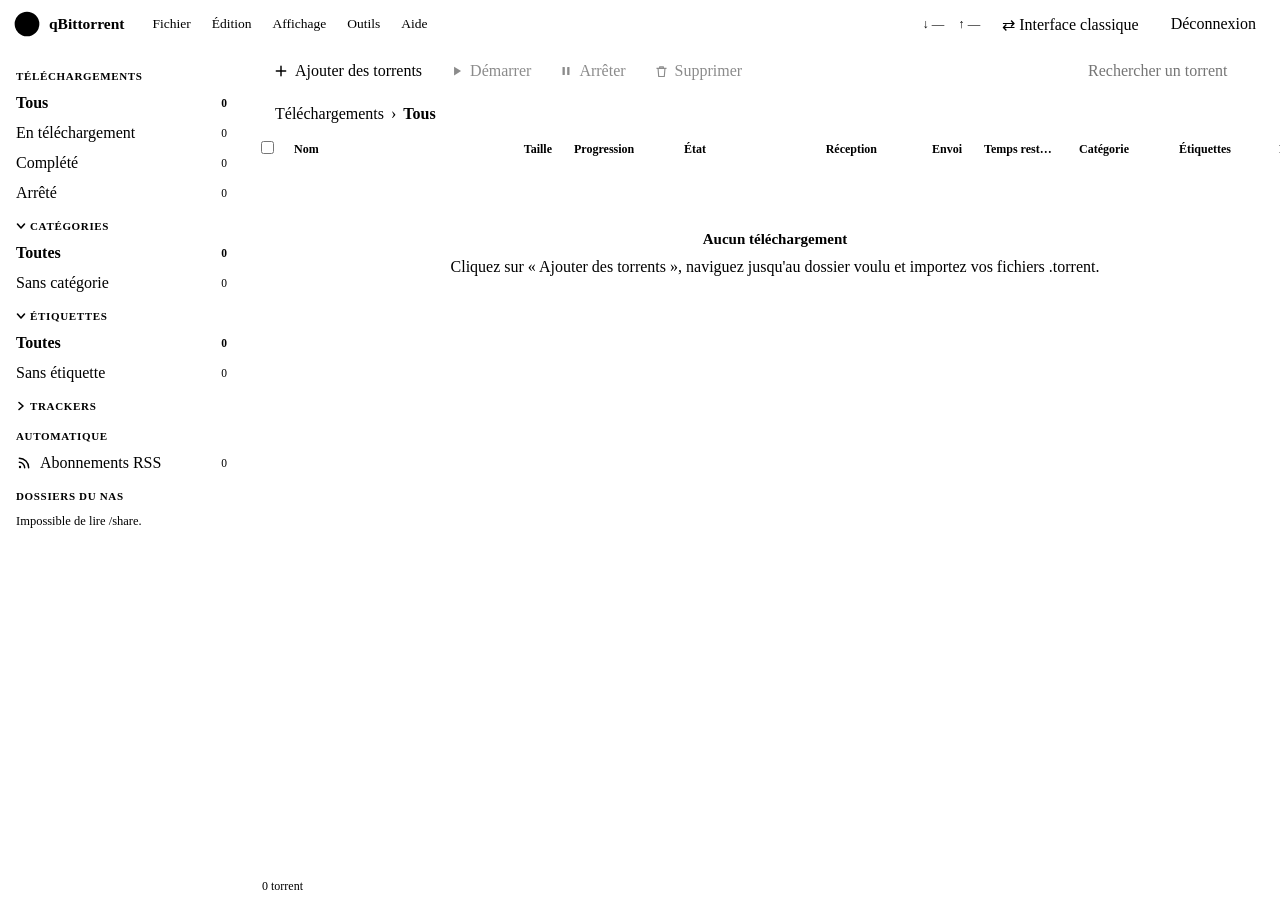
==== src/shared/webui/private/index.html @ 9cdee731 "Thèmes, lot 1 : variables CSS (5.3.5.2) - public/explorer/themes.css : toutes les couleurs, polices," ====
<!doctype html>
<!-- SPDX-License-Identifier: GPL-2.0-or-later -->
<html lang="fr">
<head>
<meta charset="utf-8">
<script>
// Accès par le proxy de QTS sans « / » final (…/qbittorrent) : les adresses relatives
// de l'interface (api/v2/…) partiraient alors à la racine de QTS
if (!/\/$|\.html$/.test(location.pathname)) location.replace(location.pathname + '/' + location.search + location.hash);
</script>
<meta name="viewport" content="width=device-width, initial-scale=1">
<title>qBittorrent</title>
<link rel="stylesheet" href="explorer/themes.css?v=__QPKG_VER__">
<style>
  /* Couleurs, polices, arrondis et ombres : explorer/themes.css (variables) */
  * { box-sizing:border-box; }
  html, body { height:100%; }
  body { margin:0; font:13.5px/1.4 var(--font-ui); color:var(--text); background:var(--bg); overflow:hidden; }
  button, input, textarea { font:inherit; color:inherit; }
  svg { display:block; }

  /* --- Barre du haut --- */
  .top { height:48px; display:flex; align-items:center; gap:12px; padding:0 14px; color:var(--header-text);
         background:var(--header-bg); background-image:var(--header-bg-image); box-shadow:var(--shadow-header); position:relative; z-index:5; }
  .brand { display:flex; align-items:center; gap:9px; font-weight:600; font-size:15.5px; white-space:nowrap; }
  .grow { flex:1; }
  .speeds { display:flex; gap:14px; font-size:12.5px; opacity:.95; white-space:nowrap; font-family:var(--font-num); font-variant-numeric:tabular-nums; }
  .tbtn { background:var(--header-btn-bg); border:1px solid var(--header-btn-border); color:var(--header-text); border-radius:var(--radius-btn); padding:5px 10px; cursor:pointer; white-space:nowrap; }
  .tbtn:hover { background:var(--header-btn-hover); }
  .burger { display:none; background:none; border:0; color:var(--header-text); padding:6px; cursor:pointer; }

  /* --- Disposition --- */
  .layout { display:flex; height:calc(100% - 48px); }
  .side { width:250px; flex:none; background:var(--side-bg); border-right:1px solid var(--border); overflow:auto; padding:10px 0 20px; }
  .sec { font-size:11px; font-weight:700; letter-spacing:.06em; text-transform:uppercase; color:var(--muted); padding:12px 16px 6px; }
  .nav { display:flex; align-items:center; gap:8px; padding:6px 16px; cursor:pointer; user-select:none; }
  .nav:hover, .tn:hover { background:var(--side-hover); }
  .nav.on, .tn.on { background:var(--accent-soft); color:var(--accent-on-soft); font-weight:600; box-shadow:inset 3px 0 0 var(--accent); }
  .nav .cnt { margin-left:auto; font-size:11.5px; color:var(--muted); background:var(--count-bg); border:1px solid var(--border); border-radius:var(--radius-pill); padding:0 7px; font-family:var(--font-num); font-variant-numeric:tabular-nums; }
  .tn { display:flex; align-items:center; gap:5px; padding:4px 10px; cursor:pointer; user-select:none; white-space:nowrap; }
  .tn .nm { overflow:hidden; text-overflow:ellipsis; }
  .caret { width:16px; height:16px; flex:none; display:flex; align-items:center; justify-content:center; color:var(--muted); border-radius:var(--radius-xs); transition:transform .12s; }
  .caret:hover { background:var(--caret-hover); }
  .caret.open { transform:rotate(90deg); }
  .caret.none { visibility:hidden; }
  .tree-msg { padding:6px 16px; color:var(--muted); font-size:12.5px; }

  main { flex:1; min-width:0; display:flex; flex-direction:column; background:var(--panel); }
  .toolbar { display:flex; align-items:center; flex-wrap:wrap; gap:6px; padding:8px 12px; border-bottom:1px solid var(--border); background:var(--panel-2); }
  .btn { display:inline-flex; align-items:center; gap:6px; padding:6px 11px; border:1px solid var(--border); background:var(--btn-bg); border-radius:var(--radius-btn); cursor:pointer; white-space:nowrap; }
  .btn:hover:not(:disabled) { background:var(--row-hover); border-color:var(--accent-line); }
  .btn:disabled { opacity:.45; cursor:default; }
  .btn.primary { background:var(--accent); border-color:var(--accent); color:var(--accent-text); }
  .btn.primary:hover:not(:disabled) { background:var(--accent-hover); border-color:var(--accent-hover); }
  .btn.danger { color:var(--danger); }
  .search { width:190px; padding:6px 10px; border:1px solid var(--border); border-radius:var(--radius); background:var(--field-bg); }
  .search:focus, textarea:focus, .field:focus { outline:none; border-color:var(--accent); box-shadow:0 0 0 3px var(--accent-ring); }
  .seg { display:inline-flex; border:1px solid var(--border); border-radius:var(--radius); overflow:hidden; }
  .seg button { border:0; background:var(--btn-bg); padding:6px 8px; cursor:pointer; color:var(--muted); }
  .seg button.on { background:var(--accent-soft); color:var(--accent-on-soft); }

  .pathbar { display:flex; align-items:center; gap:6px; padding:6px 12px; border-bottom:1px solid var(--border); min-height:40px; }
  .ibtn { width:28px; height:28px; display:inline-flex; align-items:center; justify-content:center; border:1px solid transparent; background:none; border-radius:var(--radius-sm); cursor:pointer; color:var(--icon-btn); flex:none; }
  .ibtn:hover:not(:disabled) { background:var(--row-hover); border-color:var(--accent-line); }
  .ibtn:disabled { opacity:.35; cursor:default; }
  .crumbs { display:flex; align-items:center; flex-wrap:wrap; gap:2px; flex:1; min-width:0; padding:3px 8px; border:1px solid var(--border); border-radius:var(--radius); background:var(--field-bg); }
  .crumbs a { color:var(--text); text-decoration:none; padding:1px 5px; border-radius:var(--radius-xs); cursor:pointer; }
  .crumbs a:hover { background:var(--row-hover); color:var(--accent-strong); }
  .crumbs .sep { color:var(--faint); }
  .crumbs b { padding:1px 5px; }

  .content { flex:1; overflow:auto; position:relative; }
  .content.drag::after { content:attr(data-drop); position:absolute; inset:10px; display:flex; align-items:center; justify-content:center; text-align:center; padding:20px;
                         border:2px dashed var(--accent); border-radius:var(--radius-xl); background:var(--drop-bg); color:var(--accent-on-soft); font-weight:600; font-size:15px; pointer-events:none; }
  /* --- Panneau de détails d'un torrent --- */
  .details { flex:none; height:42%; min-height:200px; max-height:420px; display:flex; flex-direction:column; border-top:2px solid var(--border); background:var(--panel); }
  .details[hidden] { display:none; }
  .dtabs { display:flex; align-items:center; gap:2px; padding:0 8px 0 12px; border-bottom:1px solid var(--border); background:var(--th-bg); min-height:38px; }
  .dtabs button.tab { border:0; background:none; padding:9px 12px; cursor:pointer; color:var(--muted); font-weight:600; border-bottom:2px solid transparent; margin-bottom:-1px; white-space:nowrap; }
  .dtabs button.tab.on { color:var(--accent-strong); border-bottom-color:var(--accent); }
  .dtabs .dname { flex:1; min-width:0; overflow:hidden; text-overflow:ellipsis; white-space:nowrap; text-align:right; color:var(--muted); font-size:12px; padding:0 8px; }
  .dbody { flex:1; overflow:auto; }
  .kv { display:grid; grid-template-columns:repeat(auto-fit,minmax(300px,1fr)); gap:4px 28px; padding:14px 18px; }
  .kv div { display:grid; grid-template-columns:150px minmax(0,1fr); gap:10px; padding:3px 0; min-width:0; }
  .kv div.wide { grid-column:1 / -1; }
  .kv dt { color:var(--muted); text-align:right; }
  .kv dd { margin:0; min-width:0; font-family:var(--font-num); font-variant-numeric:tabular-nums; overflow-wrap:anywhere; }
  .kv dd .folderlink { white-space:normal; }
  .kv dd a { color:var(--link); }
  tr.focus td { box-shadow:inset 0 1px 0 var(--accent), inset 0 -1px 0 var(--accent); }
  tr.skip td { color:var(--faint); }
  .statusbar { display:flex; gap:16px; align-items:center; padding:5px 12px; border-top:1px solid var(--border); background:var(--panel-2); color:var(--muted); font-size:12px; min-height:28px; }
  .statusbar a { color:var(--link); cursor:pointer; }
  .hint { margin:10px 12px 0; padding:9px 12px; border:1px solid var(--accent-line); background:var(--accent-soft); border-radius:var(--radius-md); color:var(--accent-on-soft); font-size:12.5px; }

  /* --- Tableaux --- */
  table { width:100%; border-collapse:collapse; }
  th { position:sticky; top:0; z-index:1; background:var(--th-bg); text-align:left; font-weight:600; font-size:12px; color:var(--th-text); padding:7px 10px; border-bottom:1px solid var(--border); white-space:nowrap; }
  td { padding:6px 10px; border-bottom:1px solid var(--row-line); vertical-align:middle; }
  tbody tr:hover { background:var(--row-hover); }
  tr.sel, tr.sel:hover { background:var(--row-selected); }
  .ck { width:34px; text-align:center; }
  .ck input { margin:0; cursor:pointer; }
  .name { display:flex; align-items:center; gap:8px; min-width:0; }
  .name span { overflow:hidden; text-overflow:ellipsis; white-space:nowrap; }
  .num { text-align:right; white-space:nowrap; font-family:var(--font-num); font-variant-numeric:tabular-nums; }
  .muted { color:var(--muted); }
  tr.dir, tr.tor { cursor:pointer; }
  tr.other td { color:var(--muted); }
  .tag { font-size:11px; font-style:normal; color:var(--tag-text); border:1px solid var(--tag-border); background:var(--tag-bg); border-radius:var(--radius-xs); padding:0 5px; margin-left:4px; }
  /* --- Liste des torrents : colonnes réglables (explorer/torrents.js) --- */
  table.tl { table-layout:fixed; width:auto; }
  .tl th, .tl td { overflow:hidden; text-overflow:ellipsis; white-space:nowrap; }
  .tl th { position:sticky; top:0; user-select:none; -webkit-user-select:none; }
  .tl th[data-col] { padding-right:12px; }
  .tl th:focus-visible { outline:2px solid var(--accent); outline-offset:-2px; }
  .tl th .thl { overflow:hidden; text-overflow:ellipsis; }
  .tl .ck { position:sticky; left:0; z-index:1; background:var(--panel); }
  .tl .cname { position:sticky; left:34px; z-index:1; background:var(--panel); border-right:1px solid var(--border); }
  .tl th.ck, .tl th.cname { z-index:3; background:var(--th-bg); }
  .tl tbody tr:hover > td.ck, .tl tbody tr:hover > td.cname { background:var(--row-hover); }
  .tl tr.sel > td.ck, .tl tr.sel > td.cname { background:var(--row-selected); }
  .tl .prog { min-width:0; }
  .tl .st { display:block; overflow:hidden; text-overflow:ellipsis; }
  .tl .st::before { display:inline-block; margin-right:6px; vertical-align:1px; }
  .tl .tag[data-tag] { cursor:pointer; margin:0 3px 0 0; }
  .tl td.emptycell { white-space:normal; }
  .tl td.emptycell .empty { position:sticky; left:0; width:var(--vw, 100%); }
  .tl th .rz { position:absolute; top:0; right:0; width:8px; height:100%; cursor:col-resize; touch-action:none; }
  .tl th .rz::after { content:""; position:absolute; top:6px; bottom:6px; right:3px; width:1px; background:var(--border); }
  .tl th .rz:hover::after, .tl th .rz:focus-visible::after { top:0; bottom:0; width:2px; right:2px; background:var(--accent); }
  .tl th .rz:focus-visible { outline:none; }
  .tl th.dragging { opacity:.45; }
  .coldrop { position:fixed; z-index:45; width:3px; border-radius:2px; background:var(--accent); pointer-events:none; }
  body.col-resizing, body.col-resizing * { cursor:col-resize !important; user-select:none; }
  body.col-dragging, body.col-dragging * { cursor:grabbing !important; user-select:none; }
  .fitbox { position:absolute; left:-10000px; top:0; visibility:hidden; white-space:nowrap; }
  .fitbox > div { width:max-content; }
  .fitbox .fith { font-size:12px; font-weight:600; }
  .mono { font-family:var(--font-mono); font-size:12px; }
  .prog { position:relative; height:16px; min-width:110px; border-radius:var(--radius-xs); background:var(--progress-track); overflow:hidden; container-type:inline-size; }
  .prog i { position:absolute; inset:0 auto 0 0; background:var(--st-dl); overflow:hidden; }
  .prog.done i { background:var(--st-done); }
  .prog.stop i { background:var(--st-stop); }
  .prog.err i { background:var(--st-err); }
  .prog b { position:relative; display:block; text-align:center; font-size:11px; line-height:16px; font-weight:600; color:var(--prog-text); font-family:var(--font-num); font-variant-numeric:tabular-nums; }
  /* Pourcentage sur la partie remplie : même texte, couleur lisible sur le remplissage (progHTML) */
  .prog i b { position:absolute; left:0; top:0; width:100cqw; font-style:normal; color:var(--on-st-dl); }
  .prog.done i b { color:var(--on-st-done); } .prog.stop i b { color:var(--on-st-stop); } .prog.err i b { color:var(--on-st-err); }
  .st { display:inline-flex; align-items:center; gap:6px; white-space:nowrap; }
  .st::before { content:""; width:8px; height:8px; border-radius:50%; background:var(--st-stop); }
  .st.dl::before { background:var(--st-dl); } .st.up::before { background:var(--st-seed); } .st.done::before { background:var(--st-done); }
  .st.wait::before { background:var(--st-wait); } .st.err::before { background:var(--st-err); }
  .folderlink { color:var(--link); cursor:pointer; white-space:nowrap; }
  .folderlink:hover { text-decoration:underline; }

  .grid { display:grid; grid-template-columns:repeat(auto-fill,minmax(112px,1fr)); gap:6px; padding:12px; }
  .tile { display:flex; flex-direction:column; align-items:center; gap:6px; padding:12px 6px 10px; border:1px solid transparent; border-radius:var(--radius-md); text-align:center; position:relative; }
  .tile.dir, .tile.tor { cursor:pointer; }
  .tile:hover { background:var(--row-hover); border-color:var(--accent-line); }
  .tile.sel { background:var(--row-selected); border-color:var(--accent-line); }
  .tile.other { opacity:.55; }
  .tile .lbl { font-size:12.5px; line-height:1.3; word-break:break-word; display:-webkit-box; -webkit-line-clamp:2; -webkit-box-orient:vertical; overflow:hidden; }
  .tile input { position:absolute; top:6px; left:6px; margin:0; }

  .empty { display:flex; flex-direction:column; align-items:center; justify-content:center; gap:10px; padding:60px 20px; color:var(--muted); text-align:center; }
  .empty strong { color:var(--text); font-size:15px; }

  /* --- Fenêtres --- */
  .backdrop { position:fixed; inset:0; background:var(--overlay); display:flex; align-items:center; justify-content:center; padding:16px; z-index:20; }
  .dlg { width:100%; max-width:520px; max-height:calc(100vh - 32px); display:flex; flex-direction:column; background:var(--panel); border-radius:var(--radius-lg); box-shadow:var(--shadow-dlg); overflow:hidden; }
  .dlg h2 { margin:0; padding:13px 18px; font-size:15px; font-family:var(--font-title); background:var(--th-bg); border-bottom:1px solid var(--border); }
  .dlg .body { padding:16px 18px; overflow:auto; display:grid; gap:12px; }
  .dlg .foot { display:flex; justify-content:flex-end; gap:8px; padding:12px 18px; border-top:1px solid var(--border); background:var(--panel-2); }
  .dlg label { display:grid; gap:5px; font-size:12.5px; color:var(--muted); }
  .dlg .chk { display:flex; align-items:center; gap:8px; color:var(--text); font-size:13.5px; cursor:pointer; }
  .field, textarea { width:100%; padding:8px 10px; border:1px solid var(--border); border-radius:var(--radius); }
  input.field:not(:disabled), textarea:not(:disabled) { background:var(--field-bg); }
  textarea { resize:vertical; font-family:var(--font-mono); font-size:12.5px; }
  .addlist { list-style:none; margin:0; padding:0; border:1px solid var(--border); border-radius:var(--radius-md); max-height:200px; overflow:auto; }
  .addlist li { display:flex; align-items:center; gap:8px; padding:6px 10px; border-bottom:1px solid var(--row-line); }
  .addlist li:last-child { border-bottom:0; }
  .addlist small { color:var(--muted); margin-left:auto; white-space:nowrap; }
  .dest { display:flex; align-items:center; gap:10px; padding:10px 12px; background:var(--accent-soft); border:1px solid var(--accent-line); border-radius:var(--radius-md); }
  .dest small { display:block; color:var(--muted); font-size:11.5px; }
  .dest b { word-break:break-all; font-weight:600; }
  .err { color:var(--danger); font-size:12.5px; min-height:1em; margin:0; }

  .toast { position:fixed; right:16px; bottom:16px; max-width:360px; padding:11px 15px; border-radius:var(--radius-md); background:var(--toast-bg); color:var(--toast-text); box-shadow:var(--shadow-toast);
           transform:translateY(20px); opacity:0; transition:.2s; pointer-events:none; z-index:30; }
  .toast.show { transform:none; opacity:1; }
  .toast.bad { background:var(--danger); }

  @media (max-width: 900px) {
    .hide-md { display:none; }
  }
  /* --- Barre de menus et menus déroulants --- */
  .menubar { display:flex; gap:1px; margin-left:6px; }
  .menubar > button { background:none; border:0; color:var(--header-text); padding:6px 10px; border-radius:var(--radius-sm); cursor:pointer; font-size:13.5px; white-space:nowrap; }
  .menubar > button:hover, .menubar > button.open { background:var(--header-menu-hover); }
  .menubar > .mall { display:none; }
  .menu { position:fixed; z-index:40; min-width:250px; max-height:calc(100vh - 12px); max-width:calc(100vw - 12px); overflow-x:hidden; overflow-y:auto; overscroll-behavior:contain; padding:4px 0; background:var(--menu-bg); color:var(--menu-text);
          border:1px solid var(--border); border-radius:var(--radius-md); box-shadow:var(--shadow); }
  .menu button { display:flex; align-items:center; gap:10px; width:100%; padding:7px 16px 7px 10px; border:0; background:none; text-align:left; cursor:pointer; font-size:13.5px; white-space:normal; overflow-wrap:anywhere; }
  .menu button:hover:not(:disabled), .menu button:focus-visible { background:var(--menu-hover); outline:none; }
  .menu button:disabled { color:var(--disabled); cursor:default; }
  .menu button:disabled .mi, .menu button:disabled .sub { color:var(--disabled-icon); }
  .menu .mi { width:18px; display:flex; justify-content:center; color:var(--menu-icon); flex:none; }
  .menu hr { border:0; border-top:1px solid var(--border); margin:4px 0; }
  .menu .mh { padding:8px 14px 3px; font-size:11px; font-weight:700; letter-spacing:.05em; text-transform:uppercase; color:var(--muted); }
  .menu button .sub { margin-left:auto; padding-left:18px; color:var(--menu-icon); }
  .menu button.open { background:var(--menu-hover); }
  th[data-sort] { cursor:pointer; user-select:none; }
  th[data-sort]:hover { color:var(--accent-strong); }
  th .arr { font-size:10px; margin-left:3px; color:var(--sort-arrow); }
  .dtool { display:flex; flex-wrap:wrap; gap:6px; align-items:center; padding:8px 12px; border-bottom:1px solid var(--border); background:var(--panel-3); }
  .dtool .btn { padding:4px 10px; font-size:12.5px; }
  .dbody tr.dsel td { background:var(--row-selected); }
  .st.offline { background:var(--offline-bg); color:var(--danger); }
  .preview { max-height:220px; overflow:auto; border:1px solid var(--border); border-radius:var(--radius-sm); font-size:12.5px; }
  .preview td { padding:3px 8px; } .preview .old { color:var(--muted); text-decoration:line-through; }
  .radio { display:flex; align-items:center; gap:8px; } .radio input { margin:0; }
  .sub-fields { display:grid; gap:6px; padding-left:24px; }
  .sub-fields label.chk { display:flex; gap:8px; align-items:center; }
  /* --- Fenêtres larges : réglages, journal --- */
  .dlg.wide { max-width:900px; }
  .settings { display:grid; grid-template-columns:190px minmax(0,1fr); margin:-16px -18px 0; min-height:440px; }
  .settings nav { border-right:1px solid var(--border); background:var(--settings-nav-bg); padding:8px 0; }
  .settings nav button { display:block; width:100%; text-align:left; border:0; background:none; padding:9px 16px; cursor:pointer; color:var(--text); }
  .settings nav button:hover { background:var(--settings-nav-hover); }
  .settings nav button.on { background:var(--accent-soft); color:var(--accent-on-soft); font-weight:600; box-shadow:inset 3px 0 0 var(--accent); }
  .settings section { padding:16px 20px; display:grid; gap:12px; align-content:start; }
  .settings section[hidden] { display:none; }
  .settings h3 { margin:0; font-size:15px; font-family:var(--font-title); }
  .settings h4 { margin:8px 0 0; font-size:13px; color:var(--muted); text-transform:uppercase; letter-spacing:.04em; }
  .settings p { margin:0; color:var(--muted); font-size:12.5px; }
  .srow { display:grid; grid-template-columns:minmax(0,1fr) 190px; gap:12px; align-items:center; }
  .srow.full { grid-template-columns:1fr; gap:5px; }
  .srow > label { color:var(--text); font-size:13.5px; display:block; }
  .srow > label small { display:block; color:var(--muted); font-size:11.5px; }
  .srow .unit { display:flex; align-items:center; gap:6px; color:var(--muted); font-size:12.5px; }
  .srow .unit .field { min-width:0; }
  .settings .chk { display:flex; align-items:center; gap:8px; cursor:pointer; color:var(--text); font-size:13.5px; }
  .settings .off { opacity:.45; }
  .sched { display:flex; flex-wrap:wrap; gap:6px; align-items:center; color:var(--muted); font-size:12.5px; }
  .sched .field { width:auto; }
  .logt td { vertical-align:top; font-size:12.5px; }
  .logt tr.warn td { color:var(--log-warn); } .logt tr.crit td { color:var(--danger); font-weight:600; }
  @media (max-width: 760px) {
    .menubar > button { display:none; }
    .menubar > .mall { display:block; }
    .settings { grid-template-columns:1fr; min-height:0; }
    .settings nav { display:flex; overflow-x:auto; border-right:0; border-bottom:1px solid var(--border); padding:0; }
    .settings nav button { width:auto; white-space:nowrap; }
    .srow { grid-template-columns:1fr; gap:5px; }
  }
  @media (max-width: 760px) {
    .burger { display:block; }
    .speeds, .hide-sm { display:none; }
    .side { position:fixed; top:48px; bottom:0; left:0; z-index:10; transform:translateX(-100%); transition:transform .18s; box-shadow:var(--shadow-side); }
    body.side-open .side { transform:none; }
    .search { width:100%; order:10; }
    .btn .lbl-long { display:none; }
    .top { gap:6px; padding:0 8px; }
    .tbtn { padding:5px 7px; font-size:12.5px; }
    .details { height:55%; max-height:none; }
    .kv div { grid-template-columns:120px 1fr; }
  }
  @media (max-width: 440px) {
    .brand-txt { display:none; }
  }
</style>
</head>
<body>
<header class="top">
  <button class="burger" id="burger" aria-label="Menu"><svg width="22" height="22" viewBox="0 0 24 24"><path d="M3 6h18M3 12h18M3 18h18" stroke="currentColor" stroke-width="2" stroke-linecap="round"/></svg></button>
  <div class="brand">
    <svg width="26" height="26" viewBox="0 0 40 40" aria-hidden="true"><circle cx="20" cy="20" r="19" fill="var(--header-text)"/><path d="M17 9h6v11h5l-8 9-8-9h5z" fill="var(--logo-fg)"/><rect x="11" y="30" width="18" height="2.6" rx="1.3" fill="var(--logo-fg)"/></svg>
    <span class="brand-txt">qBittorrent</span>
  </div>
  <nav class="menubar" id="menubar" aria-label="Menus"></nav>
  <div class="grow"></div>
  <div class="speeds" id="speeds" title="Limites de vitesse globales" style="cursor:pointer"><span id="spd-dl">↓ —</span><span id="spd-up">↑ —</span></div>
  <button class="tbtn hide-sm" id="classic" title="Ouvrir l'interface d'origine de qBittorrent">⇄ Interface classique</button>
  <button class="tbtn" id="logout">Déconnexion</button>
</header>

<div class="layout">
  <aside class="side" id="side">
    <div class="sec">Téléchargements</div>
    <div id="filters"></div>
    <div id="sidefilters"></div>
    <div class="sec">Automatique</div>
    <div id="rssnav"></div>
    <div class="sec">Dossiers du NAS</div>
    <div id="tree" role="tree"><div class="tree-msg">Chargement…</div></div>
  </aside>
  <main>
    <div class="toolbar" id="toolbar"></div>
    <div class="pathbar" id="pathbar"></div>
    <div class="content" id="content"></div>
    <section class="details" id="details" hidden aria-label="Détails du torrent">
      <div class="dtabs">
        <button class="tab" data-dtab="info">Informations</button>
        <button class="tab" data-dtab="files">Fichiers</button>
        <button class="tab" data-dtab="trackers">Trackers</button>
        <button class="tab" data-dtab="peers">Pairs</button>
        <button class="tab" data-dtab="webseeds">Sources HTTP</button>
        <span class="dname" id="dname"></span>
        <button class="ibtn" data-act="closedet" title="Fermer le panneau" aria-label="Fermer">✕</button>
      </div>
      <div class="dbody" id="dbody"></div>
    </section>
    <div class="statusbar" id="statusbar"></div>
  </main>
</div>

<input type="file" id="pick" accept=".torrent,application/x-bittorrent" multiple hidden>
<div class="toast" id="toast" role="status"></div>

<script src="explorer/torrents.js?v=__QPKG_VER__"></script>
<script src="explorer/reglages.js?v=__QPKG_VER__"></script>
<script src="explorer/rss.js?v=__QPKG_VER__"></script>
<script src="explorer/filtres.js?v=__QPKG_VER__"></script>
<script src="explorer/outils.js?v=__QPKG_VER__"></script>
<script>
'use strict';
// Racine de navigation : /share sur un QNAP (modifiable avec ?root=/chemin pour les tests)
const ROOT = (new URLSearchParams(location.search).get('root') || '/share').replace(/\/+$/, '') || '/';
const coll = new Intl.Collator('fr', { numeric: true, sensitivity: 'base' });

/* ---------- Icônes ---------- */
const I = {
  folder: (s = 18, virt = false) => `<svg width="${s}" height="${s}" viewBox="0 0 24 24" aria-hidden="true"><path d="M2 6.5A1.5 1.5 0 0 1 3.5 5h5.2l2 2H20.5A1.5 1.5 0 0 1 22 8.5v10a1.5 1.5 0 0 1-1.5 1.5h-17A1.5 1.5 0 0 1 2 18.5z" fill="${virt ? 'var(--folder-virt-paper)' : 'var(--folder-dark)'}" stroke="${virt ? 'var(--folder-dark)' : 'none'}" stroke-dasharray="${virt ? '2 2' : '0'}"/><path d="M2 9.5h20v9a1.5 1.5 0 0 1-1.5 1.5h-17A1.5 1.5 0 0 1 2 18.5z" fill="${virt ? 'var(--folder-virt-bg)' : 'var(--folder)'}" stroke="${virt ? 'var(--folder-dark)' : 'none'}" stroke-dasharray="${virt ? '2 2' : '0'}"/></svg>`,
  torrent: (s = 18) => `<svg width="${s}" height="${s}" viewBox="0 0 24 24" aria-hidden="true"><path d="M5 2.5h9.5L19 7v14.5H5z" fill="var(--icon-paper)" stroke="var(--icon-line)"/><path d="M14.5 2.5V7H19" fill="var(--icon-fold)" stroke="var(--icon-line)"/><path d="M10.6 9.5h2.8v4.3h2.3L12 17.8l-3.7-4h2.3z" fill="var(--accent)"/></svg>`,
  file: (s = 18) => `<svg width="${s}" height="${s}" viewBox="0 0 24 24" aria-hidden="true"><path d="M5 2.5h9.5L19 7v14.5H5z" fill="var(--icon-paper)" stroke="var(--icon-line-2)"/><path d="M14.5 2.5V7H19" fill="var(--icon-fold-2)" stroke="var(--icon-line-2)"/></svg>`,
  magnet: (s = 18) => `<svg width="${s}" height="${s}" viewBox="0 0 24 24" aria-hidden="true"><path d="M5 3v8a7 7 0 0 0 14 0V3h-4.5v8a2.5 2.5 0 0 1-5 0V3z" fill="none" stroke="currentColor" stroke-width="1.8" stroke-linejoin="round"/><path d="M5 7.5h4.5M14.5 7.5H19" stroke="currentColor" stroke-width="1.8"/></svg>`,
  rss: (s = 16) => `<svg width="${s}" height="${s}" viewBox="0 0 24 24" aria-hidden="true"><path d="M5 11a8 8 0 0 1 8 8M5 5a14 14 0 0 1 14 14" fill="none" stroke="currentColor" stroke-width="2.2" stroke-linecap="round"/><circle cx="6" cy="18" r="1.8" fill="currentColor"/></svg>`,
  upload: () => `<svg width="16" height="16" viewBox="0 0 24 24" aria-hidden="true"><path d="M12 16V4m0 0-5 5m5-5 5 5M4 20h16" fill="none" stroke="currentColor" stroke-width="2" stroke-linecap="round" stroke-linejoin="round"/></svg>`,
  plus: () => `<svg width="16" height="16" viewBox="0 0 24 24" aria-hidden="true"><path d="M12 5v14M5 12h14" stroke="currentColor" stroke-width="2.2" stroke-linecap="round"/></svg>`,
  newdir: () => `<svg width="16" height="16" viewBox="0 0 24 24" aria-hidden="true"><path d="M3 6.5A1.5 1.5 0 0 1 4.5 5h4.2l2 2h8.8A1.5 1.5 0 0 1 21 8.5v9a1.5 1.5 0 0 1-1.5 1.5h-15A1.5 1.5 0 0 1 3 17.5z" fill="none" stroke="currentColor" stroke-width="1.7"/><path d="M12 10.5v5M9.5 13h5" stroke="currentColor" stroke-width="1.7" stroke-linecap="round"/></svg>`,
  play: () => `<svg width="14" height="14" viewBox="0 0 24 24" aria-hidden="true"><path d="M7 4.5v15l12-7.5z" fill="currentColor"/></svg>`,
  stop: () => `<svg width="14" height="14" viewBox="0 0 24 24" aria-hidden="true"><rect x="6" y="5" width="4" height="14" rx="1" fill="currentColor"/><rect x="14" y="5" width="4" height="14" rx="1" fill="currentColor"/></svg>`,
  trash: () => `<svg width="15" height="15" viewBox="0 0 24 24" aria-hidden="true"><path d="M4 7h16M9 7V4.5h6V7M6.5 7l1 13h9l1-13" fill="none" stroke="currentColor" stroke-width="1.8" stroke-linejoin="round"/></svg>`,
  back: () => `<svg width="16" height="16" viewBox="0 0 24 24" aria-hidden="true"><path d="M15 5l-7 7 7 7" fill="none" stroke="currentColor" stroke-width="2" stroke-linecap="round" stroke-linejoin="round"/></svg>`,
  up: () => `<svg width="16" height="16" viewBox="0 0 24 24" aria-hidden="true"><path d="M12 19V6m0 0-6 6m6-6 6 6" fill="none" stroke="currentColor" stroke-width="2" stroke-linecap="round" stroke-linejoin="round"/></svg>`,
  refresh: () => `<svg width="16" height="16" viewBox="0 0 24 24" aria-hidden="true"><path d="M20 12a8 8 0 1 1-2.3-5.6M20 4v4.5h-4.5" fill="none" stroke="currentColor" stroke-width="2" stroke-linecap="round" stroke-linejoin="round"/></svg>`,
  caret: () => `<svg width="10" height="10" viewBox="0 0 10 10" aria-hidden="true"><path d="M3 1.5 7 5 3 8.5" fill="none" stroke="currentColor" stroke-width="1.6" stroke-linecap="round" stroke-linejoin="round"/></svg>`,
  list: () => `<svg width="16" height="16" viewBox="0 0 24 24" aria-hidden="true"><path d="M8 6h13M8 12h13M8 18h13M3.5 6h.01M3.5 12h.01M3.5 18h.01" stroke="currentColor" stroke-width="2" stroke-linecap="round"/></svg>`,
  grid: () => `<svg width="16" height="16" viewBox="0 0 24 24" aria-hidden="true"><rect x="4" y="4" width="6.5" height="6.5" rx="1" fill="none" stroke="currentColor" stroke-width="1.8"/><rect x="13.5" y="4" width="6.5" height="6.5" rx="1" fill="none" stroke="currentColor" stroke-width="1.8"/><rect x="4" y="13.5" width="6.5" height="6.5" rx="1" fill="none" stroke="currentColor" stroke-width="1.8"/><rect x="13.5" y="13.5" width="6.5" height="6.5" rx="1" fill="none" stroke="currentColor" stroke-width="1.8"/></svg>`,
};

/* ---------- Outils ---------- */
const $ = (s) => document.querySelector(s);
const esc = (s) => String(s).replace(/[&<>"']/g, (c) => ({ '&': '&amp;', '<': '&lt;', '>': '&gt;', '"': '&quot;', "'": '&#39;' }[c]));
const base = (p) => p.replace(/\/+$/, '').split('/').pop() || p;
const join = (p, n) => (p === '/' ? '' : p.replace(/\/+$/, '')) + '/' + n;
const parent = (p) => { const i = p.replace(/\/+$/, '').lastIndexOf('/'); return i <= 0 ? '/' : p.slice(0, i); };
const isTorrentFile = (n) => /\.torrent$/i.test(n);
const store = {
  get(k, d) { try { const v = localStorage.getItem('qbfs.' + k); return v === null ? d : JSON.parse(v); } catch (_) { return d; } },
  set(k, v) { try { localStorage.setItem('qbfs.' + k, JSON.stringify(v)); } catch (_) {} },
};
// Sur QTS, /share/CACHEDEV1_DATA/Download est aussi accessible en /share/Download
function normalize(p) {
  if (!p) return p;
  p = p.replace(/\/+$/, '') || '/';
  if (ROOT === '/share') p = p.replace(/^\/share\/(CACHEDEV\d+_DATA|MD\d+_DATA|HD[A-Z]_DATA|ZFS\d+_DATA)(?=\/|$)/, '/share');
  return p;
}
function visibleName(name, dir) {
  if (/^[.@#]/.test(name) || name === 'lost+found') return false;
  if (dir === ROOT && /^(CACHEDEV\d+_DATA|MD\d+_DATA|HD[A-Z]_DATA|ZFS\d+_DATA|NFSv=4)$/.test(name)) return false;
  return true;
}
function fmtSize(n) {
  if (!n || n < 0) return '0 o';
  if (n < 1024) return n + ' o';
  const u = ['Ko', 'Mo', 'Go', 'To']; let i = -1;
  do { n /= 1024; i++; } while (n >= 1024 && i < u.length - 1);
  return n.toLocaleString('fr-FR', { maximumFractionDigits: n < 10 ? 1 : 0 }) + ' ' + u[i];
}
const fmtSpeed = (n) => (n > 0 ? fmtSize(n) + '/s' : '—');
function fmtEta(s) {
  if (!(s > 0) || s >= 8640000) return '∞';
  const d = Math.floor(s / 86400), h = Math.floor(s % 86400 / 3600), m = Math.floor(s % 3600 / 60);
  if (d) return `${d} j ${h} h`;
  if (h) return `${h} h ${m} min`;
  if (m) return `${m} min`;
  return `${s} s`;
}
function relPath(p) {
  p = normalize(p);
  if (ROOT !== '/' && p.startsWith(ROOT + '/')) return p.slice(ROOT.length + 1);
  return p;
}

let toastTimer;
function toast(msg, bad = false) {
  const t = $('#toast');
  t.textContent = msg; t.className = 'toast show' + (bad ? ' bad' : '');
  clearTimeout(toastTimer); toastTimer = setTimeout(() => (t.className = 'toast'), 4000);
}

/* ---------- API qBittorrent ---------- */
async function api(path, opts) {
  const r = await fetch('api/v2/' + path, opts);
  if (r.status === 401 || (r.status === 403 && !/setPreferences/.test(path))) { location.reload(); throw new Error('session'); }
  return r;
}
async function listDir(p, mode) {
  const r = await api(`app/getDirectoryContent?dirPath=${encodeURIComponent(p)}&mode=${mode}`);
  if (!r.ok) return null;
  return r.json();
}
async function post(path, params) {
  return api(path, { method: 'POST', body: params instanceof FormData ? params : new URLSearchParams(params) });
}
async function torrentAction(action, hashes) {
  const legacy = { start: 'resume', stop: 'pause' }[action];
  let r = await post('torrents/' + action, { hashes: hashes.join('|') });
  if (r.status === 404 && legacy) r = await post('torrents/' + legacy, { hashes: hashes.join('|') });
  return r.ok;
}

/* ---------- État ---------- */
const state = {
  view: 'torrents',          // 'torrents' | 'folder'
  filter: migrateFilter(store.get('filter', 'all')),
  // Barre latérale : catégorie, étiquette, tracker (null = tous)
  cat: (store.get('sidesel', {}) || {}).cat ?? null, tag: (store.get('sidesel', {}) || {}).tag ?? null, tracker: (store.get('sidesel', {}) || {}).tracker ?? null,
  pathFilter: null,          // filtre des torrents par dossier
  path: null,                // dossier ouvert
  hist: [],
  torrents: [], sel: new Set(),
  dirs: [], files: [], missing: false, loading: false, fileSel: new Set(),
  search: '', fsearch: '',
  mode: store.get('mode', 'list'),
  rssTab: store.get('rssTab', 'subs'), rssFeed: '', rssArt: null, // RSS : onglet, flux et article sélectionnés
  defaultPath: ROOT,
};
const tree = { kids: new Map(), open: new Set() };
const virtualDirs = new Map(); // dossier parent -> Set(noms) créés côté navigateur

/* ---------- Statuts ---------- */
const ST = {
  downloading: ['Téléchargement', 'dl'], forcedDL: ['Téléchargement (forcé)', 'dl'],
  metaDL: ['Récupération des métadonnées', 'dl'], forcedMetaDL: ['Récupération des métadonnées', 'dl'],
  stalledDL: ['En attente de sources', 'wait'], queuedDL: ['En file d\'attente', 'wait'],
  checkingDL: ['Vérification', 'wait'], checkingUP: ['Vérification', 'wait'], checkingResumeData: ['Chargement', 'wait'],
  stoppedDL: ['Arrêté', 'stop'], pausedDL: ['Arrêté', 'stop'],
  uploading: ['Partage en cours', 'up'], forcedUP: ['Partage (forcé)', 'up'],
  stalledUP: ['Terminé', 'done'], queuedUP: ['Terminé', 'done'], stoppedUP: ['Terminé', 'done'], pausedUP: ['Terminé', 'done'],
  error: ['Erreur', 'err'], missingFiles: ['Fichiers manquants', 'err'], moving: ['Déplacement', 'wait'],
};
const isStopped = (t) => /^(stopped|paused)/.test(t.state);
const isError = (t) => t.state === 'error' || t.state === 'missingFiles';
// Filtres par état : les 14 de l'interface d'origine (explorer/filtres.js)
const FILTERS = statusFilters();

/* ---------- Barre latérale ---------- */
function renderFilters() {
  $('#filters').innerHTML = FILTERS.map(([k, label, fn]) => {
    const on = state.view === 'torrents' && state.filter === k && !state.pathFilter;
    const n = state.torrents.filter(fn).length;
    // Filtres vides masqués (sauf les principaux et celui qui est sélectionné)
    if (!n && !on && !ALWAYS_SHOWN.has(k)) return '';
    return `<div class="nav${on ? ' on' : ''}" data-filter="${k}">${label}<span class="cnt">${n}</span></div>`;
  }).join('');
  renderSideFilters();
  $('#rssnav').innerHTML = `<div class="nav${state.view === 'rss' ? ' on' : ''}" data-view="rss">${I.rss()}Abonnements RSS<span class="cnt">${rss.loaded ? Object.keys(rss.rules).length : '…'}</span></div>`;
}
function kidsOf(p) {
  const k = [...(tree.kids.get(p) || [])];
  for (const v of virtualDirs.get(p) || []) if (!k.includes(v)) k.push(v);
  return k.sort(coll.compare);
}
async function loadKids(p, force = false) {
  if (force || !tree.kids.has(p)) {
    const d = await listDir(p, 'dirs');
    tree.kids.set(p, (d || []).map(base).filter((n) => visibleName(n, p)));
  }
  return kidsOf(p);
}
function isVirtual(p) { const s = virtualDirs.get(parent(p)); return !!(s && s.has(base(p))) && !(tree.kids.get(parent(p)) || []).includes(base(p)); }
function renderTree() {
  const top = tree.kids.has(ROOT) ? kidsOf(ROOT) : null;
  if (top === null) return;
  if (!top.length) { $('#tree').innerHTML = `<div class="tree-msg">Aucun dossier partagé trouvé dans ${esc(ROOT)}.</div>`; return; }
  const node = (p, depth) => {
    const open = tree.open.has(p), known = tree.kids.has(p), kids = known ? kidsOf(p) : [];
    const caretCls = known && !kids.length && !virtualDirs.has(p) ? 'none' : (open ? 'open' : '');
    const on = state.view === 'folder' && state.path === p;
    let h = `<div class="tn${on ? ' on' : ''}" role="treeitem" aria-expanded="${open}" data-path="${esc(p)}" style="padding-left:${10 + depth * 16}px">
      <span class="caret ${caretCls}" data-toggle>${I.caret()}</span>${I.folder(18, isVirtual(p))}<span class="nm">${esc(base(p))}</span></div>`;
    if (open) h += kids.map((k) => node(join(p, k), depth + 1)).join('');
    return h;
  };
  $('#tree').innerHTML = top.map((k) => node(join(ROOT, k), 0)).join('');
}
async function toggleNode(p) {
  if (tree.open.has(p)) tree.open.delete(p);
  else { tree.open.add(p); await loadKids(p); }
  renderTree();
}

/* ---------- Navigation ---------- */
function ancestors(p) {
  if (p === ROOT || !p.startsWith(ROOT === '/' ? '/' : ROOT + '/')) return [];
  const out = []; let cur = parent(p);
  for (;;) { out.unshift(cur); if (cur === ROOT || cur === '/') break; cur = parent(cur); }
  return out;
}
let loadToken = 0;
async function openFolder(p, { push = true } = {}) {
  p = normalize(p);
  if (push && state.view === 'folder' && state.path && state.path !== p) state.hist.push(state.path);
  Object.assign(state, { view: 'folder', path: p, pathFilter: null, loading: true, fsearch: '' });
  state.fileSel.clear();
  document.body.classList.remove('side-open');
  renderAll();
  const tok = ++loadToken;
  for (const a of ancestors(p)) { if (a !== ROOT) tree.open.add(a); await loadKids(a); }
  const [dirs, all] = await Promise.all([listDir(p, 'dirs'), listDir(p, 'all')]);
  if (tok !== loadToken) return;
  state.loading = false;
  state.missing = dirs === null;
  const dn = (dirs || []).map(base).filter((n) => visibleName(n, p));
  tree.kids.set(p, dn);
  const dset = new Set(dirs || []);
  state.dirs = kidsOf(p);
  state.files = (all || []).filter((x) => !dset.has(x)).map(base).filter((n) => !/^[.@]/.test(n)).sort(coll.compare);
  renderAll();
}
function showTorrents(filter, pathFilter = null) {
  Object.assign(state, { view: 'torrents', filter: filter || state.filter, pathFilter });
  store.set('filter', state.filter);
  document.body.classList.remove('side-open');
  renderAll();
}

/* ---------- Barre d'outils et chemin ---------- */
function renderToolbar() {
  const tb = $('#toolbar');
  if (state.view === 'torrents') {
    const n = state.sel.size;
    tb.innerHTML = `
      <button class="btn primary" data-act="goadd">${I.plus()}<span>Ajouter<span class="lbl-long"> des torrents</span></span></button>
      <button class="btn" data-act="start" ${n ? '' : 'disabled'}>${I.play()}Démarrer</button>
      <button class="btn" data-act="stop" ${n ? '' : 'disabled'}>${I.stop()}Arrêter</button>
      <button class="btn danger" data-act="delete" ${n ? '' : 'disabled'}>${I.trash()}Supprimer</button>
      <span class="grow"></span>
      <input class="search" type="search" data-search="search" placeholder="Rechercher un torrent" value="${esc(state.search)}">`;
  } else if (state.view === 'rss') {
    const iv = rss.prefs ? rss.prefs.rss_refresh_interval : 30;
    const opts = [...new Set([5, 10, 15, 30, 60, 120, iv])].sort((a, b) => a - b);
    const tabs = `<div class="seg"><button data-rtab="subs" class="${state.rssTab !== 'reader' ? 'on' : ''}" style="width:auto;padding:0 10px">Abonnements</button><button data-rtab="reader" class="${state.rssTab === 'reader' ? 'on' : ''}" style="width:auto;padding:0 10px">Lecteur</button></div>`;
    tb.innerHTML = tabs + (state.rssTab === 'reader' ? `
      <button class="btn primary" data-ract="newfeed">${I.plus()}<span>Nouveau flux</span></button>
      <button class="btn" data-ract="newfolder">${I.newdir()}<span class="lbl-long">Nouveau dossier</span></button>
      <button class="btn" data-ract="refreshall">${I.refresh()}<span>Actualiser</span></button>
      <button class="btn" data-ract="${state.rssFeed ? 'read' : 'readall'}">Marquer comme lu</button>
      <span class="grow"></span>` : `
      <button class="btn primary" data-act="rssnew">${I.plus()}<span>Nouvel abonnement</span></button>
      <button class="btn" data-act="rssrefresh">${I.refresh()}<span>Vérifier<span class="lbl-long"> maintenant</span></span></button>
      <span class="grow"></span>`)
      + (state.rssTab === 'reader' ? '' : `
      <label class="muted" style="display:flex;align-items:center;gap:6px;white-space:nowrap">Vérifier les flux toutes les
        <select class="search" style="width:auto" data-rssint>${opts.map((m) => `<option value="${m}" ${m === iv ? 'selected' : ''}>${m} min</option>`).join('')}</select></label>`);
  } else {
    const n = state.fileSel.size;
    tb.innerHTML = `
      <button class="btn primary" data-act="pc">${I.upload()}<span>Importer<span class="lbl-long"> depuis le PC</span></span></button>
      <button class="btn" data-act="magnet">${I.magnet(16)}<span>Lien magnet</span></button>
      <button class="btn" data-act="mkdir">${I.newdir()}<span>Nouveau dossier</span></button>
      <button class="btn" data-act="subscribe" title="Télécharger automatiquement dans ce dossier les nouvelles sorties d'un flux RSS (ex. une recherche sur votre site de torrents)">${I.rss()}<span>S'abonner<span class="lbl-long"> (RSS)</span></span></button>
      <button class="btn" data-act="addsel" ${n ? '' : 'disabled'} title="Ajouter les fichiers .torrent cochés de ce dossier">${I.plus()}Ajouter la sélection${n ? ` (${n})` : ''}</button>
      <span class="grow"></span>
      <input class="search" type="search" data-search="fsearch" placeholder="Filtrer ce dossier" value="${esc(state.fsearch)}">
      <div class="seg"><button data-mode="list" class="${state.mode === 'list' ? 'on' : ''}" title="Liste">${I.list()}</button><button data-mode="grid" class="${state.mode === 'grid' ? 'on' : ''}" title="Icônes">${I.grid()}</button></div>`;
  }
}
function renderPathbar() {
  const pb = $('#pathbar');
  if (state.view === 'torrents') {
    const f = FILTERS.find((x) => x[0] === state.filter);
    const chips = state.pathFilter ? '' : [
      state.cat !== null && ['cat', `Catégorie : ${state.cat || 'sans catégorie'}`],
      state.tag !== null && ['tag', `Étiquette : ${state.tag || 'sans étiquette'}`],
      state.tracker && ['tracker', `Tracker : ${(TRK_SPECIAL.find((x) => x[0] === state.tracker) || [0, state.tracker])[1]}`],
    ].filter(Boolean).map(([k, l]) => `<span class="tag" style="margin-left:8px">${esc(l)} <a data-clearside="${k}" title="Retirer ce filtre" style="cursor:pointer">✕</a></span>`).join('');
    pb.innerHTML = `<div class="crumbs"><a data-filter="all">Téléchargements</a><span class="sep">›</span>${state.pathFilter
      ? `<b>Enregistrés dans ${esc(relPath(state.pathFilter))}</b>`
      : `<b>${f ? f[1] : ''}</b>`}${chips}</div>`;
    return;
  }
  if (state.view === 'rss') { pb.innerHTML = `<div class="crumbs"><b>Abonnements RSS</b></div>`; return; }
  const p = state.path, segs = [];
  let acc = ROOT;
  segs.push(`<a data-crumb="${esc(ROOT)}">NAS</a>`);
  if (p.startsWith(ROOT === '/' ? '/' : ROOT + '/')) {
    for (const part of p.slice(ROOT.length).split('/').filter(Boolean)) { acc = join(acc, part); segs.push(`<span class="sep">›</span><a data-crumb="${esc(acc)}">${esc(part)}</a>`); }
  } else segs.push(`<span class="sep">›</span><b>${esc(p)}</b>`);
  pb.innerHTML = `
    <button class="ibtn" data-act="back" title="Précédent" ${state.hist.length ? '' : 'disabled'}>${I.back()}</button>
    <button class="ibtn" data-act="upd" title="Dossier parent" ${p === ROOT ? 'disabled' : ''}>${I.up()}</button>
    <button class="ibtn" data-act="reload" title="Actualiser">${I.refresh()}</button>
    <div class="crumbs">${segs.join('')}</div>`;
}

/* ---------- Contenu : liste des torrents ---------- */
function visibleTorrents() {
  const f = (FILTERS.find((x) => x[0] === state.filter) || FILTERS[0])[2];
  const q = state.search.trim().toLowerCase(), hosts = trackerHosts();
  return state.torrents
    .filter((t) => state.pathFilter ? normalize(t.save_path) === state.pathFilter : f(t) && sideFilter(t, hosts))
    .filter((t) => !q || t.name.toLowerCase().includes(q))
    .sort(torrentSorter());
}
function renderTorrentsView() {
  const c = $('#content');
  c.removeAttribute('data-drop');
  // Colonnes : explorer/torrents.js (choix, largeurs et ordre mémorisés)
  c.innerHTML = `<table class="tl">${torrentHeadHTML(shownCols())}<tbody id="trows"></tbody></table>`;
  layoutCols();
  renderTorrentRows();
}
function renderTorrentRows() {
  const body = $('#trows'); if (!body) return;
  const list = visibleTorrents(), cols = shownCols();
  const hashes = new Set(state.torrents.map((t) => t.hash));
  for (const h of [...state.sel]) if (!hashes.has(h)) state.sel.delete(h);
  if (!list.length) {
    body.innerHTML = `<tr><td colspan="${cols.length + 1}" class="emptycell"><div class="empty"><strong>${state.torrents.length ? 'Aucun torrent ne correspond' : 'Aucun téléchargement'}</strong>
      <span>Cliquez sur « Ajouter des torrents », naviguez jusqu'au dossier voulu et importez vos fichiers .torrent.</span></div></td></tr>`;
  } else {
    // Rafraîchissement toutes les 2 s : si les lignes sont les mêmes, dans le même ordre,
    // seules celles qui ont changé sont redessinées (listes de plusieurs centaines de torrents)
    const html = list.map((t) => torrentRowHTML(t, cols)), rows = body.rows;
    if (rows.length === html.length && body._html && body._html.length === html.length && list.every((t, i) => rows[i].dataset.hash === t.hash)) {
      const changed = [];
      for (let i = 0; i < html.length; i++) if (body._html[i] !== html[i]) changed.push(i);
      // Beaucoup de lignes modifiées (colonnes « Dernière activité »…) : tout redessiner coûte moins
      if (changed.length > 50 && changed.length > html.length / 4) body.innerHTML = html.join('');
      else for (const i of changed) rows[i].outerHTML = html[i];
    } else body.innerHTML = html.join('');
    body._html = html;
    return renderSelAll(list);
  }
  body._html = null;
  renderSelAll(list);
}
function renderSelAll(list) {
  const all = $('#selall');
  if (all) { all.checked = list.length > 0 && list.every((t) => state.sel.has(t.hash)); all.indeterminate = !all.checked && list.some((t) => state.sel.has(t.hash)); }
}

/* ---------- Contenu : dossier ---------- */
function renderFolderView() {
  const c = $('#content');
  c.setAttribute('data-drop', `Déposez vos fichiers .torrent pour les télécharger dans « ${base(state.path)} »`);
  if (state.loading) { c.innerHTML = `<div class="empty">Chargement…</div>`; return; }
  const q = state.fsearch.trim().toLowerCase();
  const dirs = state.dirs.filter((n) => !q || n.toLowerCase().includes(q));
  const files = state.files.filter((n) => !q || n.toLowerCase().includes(q));
  const hint = state.hist.length || state.fileSel.size || store.get('hintSeen', false) ? '' :
    `<div class="hint">Les torrents importés ici seront téléchargés dans ce dossier. Naviguez jusqu'à la destination voulue, puis importez des .torrent depuis votre PC (bouton ou glisser-déposer), collez un lien magnet, ou cochez des .torrent déjà présents sur le NAS.</div>`;
  if (state.missing && !dirs.length) {
    c.innerHTML = `<div class="empty">${I.folder(56, true)}<strong>Nouveau dossier</strong><span>Il sera créé sur le NAS dès que vous y ajouterez un torrent.</span></div>`;
    return;
  }
  if (!dirs.length && !files.length) {
    c.innerHTML = hint + `<div class="empty">${I.folder(56)}<strong>${q ? 'Aucun élément ne correspond' : 'Dossier vide'}</strong><span>Glissez-déposez des fichiers .torrent ici, ou utilisez « Importer depuis le PC ».</span></div>`;
    return;
  }
  const item = (kind, name) => {
    const p = join(state.path, name);
    if (kind === 'dir') return { cls: 'dir', attr: `data-open="${esc(p)}"`, icon: (s) => I.folder(s, isVirtual(p)), type: 'Dossier', tag: isVirtual(p) ? '<em class="tag">sera créé</em>' : '', ck: false };
    if (isTorrentFile(name)) return { cls: 'tor' + (state.fileSel.has(p) ? ' sel' : ''), attr: `data-pick="${esc(p)}"`, icon: I.torrent, type: 'Fichier torrent', ck: true, on: state.fileSel.has(p) };
    const ext = (name.match(/\.([^.]{1,6})$/) || [])[1];
    return { cls: 'other', attr: '', icon: I.file, type: ext ? 'Fichier ' + ext.toUpperCase() : 'Fichier', ck: false };
  };
  const rows = [...dirs.map((n) => [n, item('dir', n)]), ...files.map((n) => [n, item('file', n)])];
  if (state.mode === 'grid') {
    c.innerHTML = hint + `<div class="grid">${rows.map(([n, it]) => `<div class="tile ${it.cls}" ${it.attr} title="${esc(n)}">
      ${it.ck ? `<input type="checkbox" ${it.on ? 'checked' : ''} tabindex="-1">` : ''}${it.icon(48)}<span class="lbl">${esc(n)}</span>${it.tag || ''}</div>`).join('')}</div>`;
  } else {
    c.innerHTML = hint + `<table><thead><tr><th class="ck"></th><th>Nom</th><th class="hide-sm">Type</th></tr></thead><tbody>${rows.map(([n, it]) => `<tr class="${it.cls}" ${it.attr}>
      <td class="ck">${it.ck ? `<input type="checkbox" ${it.on ? 'checked' : ''} aria-label="Sélectionner">` : ''}</td>
      <td><div class="name">${it.icon(20)}<span title="${esc(n)}">${esc(n)}</span>${it.tag || ''}</div></td>
      <td class="hide-sm muted">${it.type}</td></tr>`).join('')}</tbody></table>`;
  }
}

/* ---------- Barre d'état ---------- */
function renderStatus() {
  const sb = $('#statusbar');
  if (state.offline >= 2) {
    sb.innerHTML = `<span class="st offline">qBittorrent ne répond pas</span><span>Vérifiez qu'il est démarré dans l'App Center. Nouvelle tentative toutes les 2 secondes…</span>`;
    return;
  }
  if (state.view === 'torrents') {
    const n = visibleTorrents().length;
    sb.innerHTML = `<span>${n} torrent${n > 1 ? 's' : ''}</span>${state.sel.size ? `<span>${state.sel.size} sélectionné${state.sel.size > 1 ? 's' : ''}</span>` : ''}${connHTML()}${freeHTML()}`;
    return;
  }
  if (state.view === 'rss') {
    const n = Object.keys(rss.rules).length, on = Object.values(rss.rules).filter((r) => r.enabled).length;
    sb.innerHTML = rss.loaded ? `<span>${n} abonnement${n > 1 ? 's' : ''}${n ? `, ${on} actif${on > 1 ? 's' : ''}` : ''}</span>${connHTML()}` : '';
    return;
  }
  if (state.loading) { sb.innerHTML = ''; return; }
  const nt = state.files.filter(isTorrentFile).length;
  const here = state.torrents.filter((t) => normalize(t.save_path) === state.path).length;
  sb.innerHTML = `<span>${state.dirs.length} dossier${state.dirs.length > 1 ? 's' : ''}, ${state.files.length} fichier${state.files.length > 1 ? 's' : ''}${nt ? ` dont ${nt} .torrent` : ''}</span>
    ${state.fileSel.size ? `<span>${state.fileSel.size} sélectionné${state.fileSel.size > 1 ? 's' : ''}</span>` : ''}
    ${here ? `<a data-here>${here} téléchargement${here > 1 ? 's' : ''} enregistré${here > 1 ? 's' : ''} ici</a>` : ''}`;
}

// État de la connexion au réseau BitTorrent (barre du bas)
function connHTML() {
  const c = state.conn;
  if (!c) return '';
  const [label, cls, tip] = {
    connected: ['Connecté', 'done', 'Les autres clients peuvent se connecter au NAS.'],
    firewalled: ['Port entrant fermé', 'wait', `Le téléchargement fonctionne, mais plus lentement : redirigez le port BitTorrent vers le NAS sur votre box.`],
    disconnected: ['Pas de connexion au réseau BitTorrent', 'err', 'qBittorrent ne parvient pas à accéder au réseau : vérifiez le pare-feu, le VPN ou le proxy du NAS.'],
  }[c.connection_status] || [c.connection_status || '—', 'wait', ''];
  return `<span class="grow"></span><span class="st ${cls}" title="${esc(tip)}">${label}</span><span title="Nœuds du réseau DHT : 0 signifie que le NAS n'arrive pas à joindre le réseau sans tracker">DHT : ${c.dht_nodes ?? '—'} nœuds</span>`;
}

function renderAll() {
  renderFilters(); renderTree(); renderToolbar(); renderPathbar();
  if (state.view === 'torrents') renderTorrentsView(); else if (state.view === 'rss') renderRssView(); else renderFolderView();
  renderStatus(); renderDetails();
}

/* ---------- Abonnements RSS (téléchargement automatique des nouvelles sorties) ---------- */
// Un abonnement = un flux RSS + une règle de téléchargement qBittorrent du même nom.
const rss = { rules: {}, feeds: [], prefs: null, loaded: false, last: 0 };
function flattenFeeds(obj, prefix = '') {
  const out = [];
  for (const [k, v] of Object.entries(obj || {})) {
    if (v && typeof v === 'object' && 'url' in v) out.push({ path: prefix + k, ...v });
    else out.push(...flattenFeeds(v, prefix + k + '\\'));
  }
  return out;
}
const feedOf = (rule) => rss.feeds.find((f) => (rule.affectedFeeds || []).includes(f.url));
const ruleDest = (rule) => normalize((rule.torrentParams && rule.torrentParams.save_path) || rule.savePath || '') || '';
async function loadRss() {
  rss.last = Date.now();
  try {
    const [rules, items, prefs] = await Promise.all([
      api('rss/rules').then((r) => (r.ok ? r.json() : {})),
      api('rss/items?withData=true').then((r) => (r.ok ? r.json() : {})),
      api('app/preferences').then((r) => (r.ok ? r.json() : null)),
    ]);
    rss.rules = rules || {}; rss.tree = items || {}; rss.feeds = flattenFeeds(items); rss.prefs = prefs;
    rss.loaded = true;
  } catch (_) {}
  renderFilters();
  if (state.view === 'rss') { renderRssView(); renderStatus(); }
}
function showRss() {
  Object.assign(state, { view: 'rss', pathFilter: null });
  document.body.classList.remove('side-open');
  renderAll(); loadRss();
}
function renderRssView() {
  const c = $('#content');
  c.removeAttribute('data-drop');
  if (!rss.loaded) { c.innerHTML = `<div class="empty">Chargement…</div>`; return; }
  if (state.rssTab === 'reader') return renderRssReader();
  const p = rss.prefs || {};
  const off = !p.rss_processing_enabled || !p.rss_auto_downloading_enabled;
  const warn = off && Object.keys(rss.rules).length ? `<div class="hint" style="display:flex;align-items:center;gap:12px;flex-wrap:wrap">
      <span style="flex:1">Le téléchargement automatique RSS est désactivé dans qBittorrent : les abonnements ne téléchargent rien.</span>
      <button class="btn primary" data-act="rssenable">Activer</button></div>` : '';
  const names = Object.keys(rss.rules).sort(coll.compare);
  if (!names.length) {
    c.innerHTML = `<div class="empty">${I.rss(48)}<strong>Aucun abonnement</strong>
      <span style="max-width:520px">Ouvrez le dossier où ranger une série (par exemple <b>plex › Mangas › Ma série</b>), cliquez sur <b>« S'abonner (RSS) »</b> et collez l'adresse du flux RSS d'une recherche.
      Chaque nouvel épisode publié sera alors téléchargé automatiquement dans ce dossier.</span>
      <button class="btn primary" data-act="rssnew">${I.plus()}Nouvel abonnement</button></div>`;
    return;
  }
  const rows = names.map((n) => {
    const r = rss.rules[n], f = feedOf(r), dest = ruleDest(r);
    const na = f && f.articles ? f.articles.length : 0;
    const [st, cls] = !f ? ['Flux introuvable', 'err'] : f.hasError ? ['Flux illisible', 'err'] : f.isLoading ? ['Vérification…', 'wait'] : [`OK · ${na} élément${na > 1 ? 's' : ''}`, 'done'];
    const filt = [r.mustContain && `contient « ${esc(r.mustContain)} »`, r.mustNotContain && `sauf « ${esc(r.mustNotContain)} »`].filter(Boolean).join('<br>') || '<span class="muted">tout le flux</span>';
    const last = r.lastMatch ? new Date(r.lastMatch) : null;
    return `<tr class="${r.enabled ? '' : 'skip'}">
      <td class="ck"><input type="checkbox" data-rss-toggle="${esc(n)}" ${r.enabled ? 'checked' : ''} title="${r.enabled ? 'Actif : cliquer pour suspendre' : 'Suspendu : cliquer pour réactiver'}"></td>
      <td><div class="name">${I.rss(18)}<span title="${esc(f ? f.url : (r.affectedFeeds || []).join(' '))}">${esc(n)}</span></div></td>
      <td class="hide-sm">${filt}</td>
      <td>${dest ? `<span class="folderlink" data-folder="${esc(dest)}">${esc(relPath(dest))}</span>` : '<span class="muted">dossier par défaut</span>'}</td>
      <td class="hide-md">${last && !isNaN(last) ? last.toLocaleString('fr-FR', { dateStyle: 'short', timeStyle: 'short' }) : '<span class="muted">aucun</span>'}</td>
      <td class="hide-sm"><span class="st ${cls}" title="${f && f.hasError ? 'qBittorrent n\'a pas pu lire ce flux : vérifiez l\'adresse et que le NAS accède au site.' : ''}">${st}</span></td>
      <td style="white-space:nowrap;text-align:right"><button class="btn" data-rss-edit="${esc(n)}">Modifier</button> <button class="btn danger" data-rss-del="${esc(n)}" title="Supprimer l'abonnement">${I.trash()}</button></td></tr>`;
  }).join('');
  c.innerHTML = warn + `<table><thead><tr><th class="ck" title="Actif">✓</th><th>Abonnement</th><th class="hide-sm">Filtre</th><th>Dossier</th>
    <th class="hide-md">Dernier ajout</th><th class="hide-sm">État du flux</th><th></th></tr></thead><tbody>${rows}</tbody></table>`;
}
// Adresse du flux : utilisée telle quelle (http ou https)
function toFeedUrl(s) {
  let u; try { u = new URL(s.trim()); } catch (_) { return null; }
  if (!/^https?:$/.test(u.protocol)) return null;
  return u.toString();
}
function nameFromUrl(s) {
  try { const u = new URL(s.trim()); return (u.searchParams.get('q') || u.searchParams.get('term') || '').trim() || u.hostname; } catch (_) { return ''; }
}
async function ensureRssEnabled() {
  const p = rss.prefs || await api('app/preferences').then((r) => r.json());
  if (p.rss_processing_enabled && p.rss_auto_downloading_enabled) return;
  await post('app/setPreferences', { json: JSON.stringify({ rss_processing_enabled: true, rss_auto_downloading_enabled: true }) });
}
const sleep = (ms) => new Promise((r) => setTimeout(r, ms));
// Attend que qBittorrent ait lu le flux. loaded = false si rien n'est arrivé à temps
// (on ne peut alors pas marquer les épisodes déjà publiés comme vus).
async function waitFeed(url, ms = 25000) {
  let f = null;
  for (const end = Date.now() + ms; Date.now() < end; await sleep(1000)) {
    f = flattenFeeds(await api('rss/items?withData=true').then((r) => r.json())).find((x) => x.url === url) || null;
    if (f && !f.isLoading && (f.hasError || (f.articles && f.articles.length) || f.lastBuildDate)) return { feed: f, loaded: !f.hasError };
  }
  return { feed: f, loaded: false };
}
function subscribeDialog({ dest = state.defaultPath, name = null, url: preUrl = '' } = {}) {
  const r = name ? rss.rules[name] : null, f = r ? feedOf(r) : null;
  if (r) dest = ruleDest(r) || state.defaultPath;
  const stopped = r ? !!((r.torrentParams && r.torrentParams.stopped) ?? r.addPaused) : !store.get('startNow', true);
  dialog({
    title: r ? `Modifier « ${name} »` : 'Nouvel abonnement RSS', ok: r ? 'Enregistrer' : 'S\'abonner',
    body: `
      <label>Adresse du flux RSS
        <input class="field" id="rs-url" ${r ? 'readonly' : ''} value="${esc(f ? f.url : (r ? (r.affectedFeeds || [])[0] || '' : preUrl))}" placeholder="https://…  (flux RSS de votre recherche)" spellcheck="false"></label>
      ${r ? '' : `<span class="muted" style="font-size:12.5px;margin-top:-6px">Collez l'adresse du flux RSS de la page de résultats d'un site de votre choix (souvent un lien ou une icône « RSS » sur cette page).</span>
      <label>Nom de l'abonnement<input class="field" id="rs-name" maxlength="100"></label>`}
      <label><span>Le titre doit contenir <i>(facultatif)</i></span>
        <input class="field" id="rs-must" value="${esc(r ? r.mustContain || '' : '')}" placeholder="vide = tout ce que publie le flux · ex. 1080p"></label>
      <label><span>Le titre ne doit pas contenir <i>(facultatif)</i></span>
        <input class="field" id="rs-not" value="${esc(r ? r.mustNotContain || '' : '')}" placeholder="ex. 720p|Batch"></label>
      <span class="muted" style="font-size:12px;margin-top:-6px">Mots séparés par des espaces : tous doivent être présents. <b>|</b> signifie « ou », <b>*</b> remplace n'importe quels caractères.</span>
      <div class="dest">${I.folder(28)}<div style="flex:1;min-width:0;display:grid;gap:4px"><small>Télécharger les nouveaux épisodes dans</small>
        <input class="field" id="destp" value="${esc(dest)}" spellcheck="false"></div></div>
      <label class="chk"><input type="checkbox" id="rs-smart" ${!r || r.smartFilter ? 'checked' : ''}> Ne pas télécharger deux fois le même épisode</label>
      ${r ? '' : '<label class="chk"><input type="checkbox" id="rs-old"> Télécharger aussi les épisodes déjà publiés dans le flux</label>'}
      <label class="chk"><input type="checkbox" id="rs-start" ${stopped ? '' : 'checked'}> Démarrer les téléchargements immédiatement</label>
      ${ruleAdvancedHTML(r ? { ...r, name } : null)}`,
    onOpen: (bd) => {
      bd.querySelector('.dlg').dataset.rule = name || '';
      const url = bd.querySelector('#rs-url'), nm = bd.querySelector('#rs-name');
      if (nm && preUrl) nm.value = nameFromUrl(preUrl);
      if (nm) {
        nm.addEventListener('input', () => { nm.dataset.touched = '1'; });
        url.addEventListener('input', () => { if (!nm.dataset.touched) nm.value = nameFromUrl(url.value); });
      }
    },
    onOk: async (bd, err) => {
      const ok = bd.querySelector('[data-ok]');
      const destp = bd.querySelector('#destp').value.trim().replace(/\/+$/, '');
      if (!destp.startsWith('/')) { err('Le dossier doit être un chemin complet (ex. /share/Download).'); return false; }
      const must = bd.querySelector('#rs-must').value.trim(), not = bd.querySelector('#rs-not').value.trim();
      const smart = bd.querySelector('#rs-smart').checked, start = bd.querySelector('#rs-start').checked;
      // Options avancées vérifiées avant tout appel à qBittorrent
      const advErr = ruleAdvancedApply(bd, { mustContain: must, mustNotContain: not });
      if (advErr) { err(advErr); return false; }
      if (r) {
        const def = { ...r, mustContain: must, mustNotContain: not, smartFilter: smart, savePath: destp, addPaused: !start,
          torrentParams: { ...(r.torrentParams || {}), save_path: destp, stopped: !start } };
        const bad = ruleAdvancedApply(bd, def);
        if (bad) { err(bad); return false; }
        const newName = (bd.querySelector('#ra-name') || {}).value?.trim() || name;
        if (newName !== name) {
          if (/\\/.test(newName)) { err('Nom invalide (le caractère \\ est interdit).'); return false; }
          if (rss.rules[newName]) { err('Un abonnement porte déjà ce nom.'); return false; }
        }
        const res = await post('rss/setRule', { ruleName: name, ruleDef: JSON.stringify(def) });
        if (!res.ok) { err('qBittorrent a refusé la modification.'); return false; }
        if (newName !== name) {
          const rr = await post('rss/renameRule', { ruleName: name, newRuleName: newName });
          if (!rr.ok) { err('Modifications enregistrées, mais le renommage a été refusé.'); loadRss(); return false; }
        }
        toast('Abonnement mis à jour'); loadRss(); return;
      }
      const url = toFeedUrl(bd.querySelector('#rs-url').value);
      if (!url) { err('Collez une adresse web complète (https://…).'); return false; }
      const nm = bd.querySelector('#rs-name').value.trim() || nameFromUrl(url);
      if (!nm || /\\/.test(nm)) { err('Nom invalide (le caractère \\ est interdit).'); return false; }
      if (rss.rules[nm]) { err('Un abonnement porte déjà ce nom.'); return false; }
      const old = bd.querySelector('#rs-old').checked;
      ok.textContent = 'Lecture du flux…';
      await ensureRssEnabled();
      let feedPath = nm, created = false;
      const add = await post('rss/addFeed', { url, path: nm });
      if (add.ok) created = true;
      else {
        const existing = flattenFeeds(await api('rss/items').then((x) => x.json())).find((x) => x.url === url);
        if (!existing) { ok.textContent = 'S\'abonner'; err('Impossible d\'ajouter ce flux : ' + (await add.text())); return false; }
        feedPath = existing.path;
      }
      await post('rss/refreshItem', { itemPath: feedPath });
      const { feed, loaded } = await waitFeed(url);
      // Flux illisible, ou pas encore lu alors qu'il faut ignorer les épisodes déjà publiés
      if (!feed || feed.hasError || (!loaded && !old)) {
        if (created) await post('rss/removeItem', { path: feedPath });
        ok.textContent = 'S\'abonner';
        err(feed && !feed.hasError
          ? 'Le site met trop de temps à répondre. Réessayez dans un instant.'
          : 'qBittorrent n\'a pas pu lire ce flux. Vérifiez l\'adresse (elle doit renvoyer un flux RSS) et que le NAS peut accéder au site.');
        return false;
      }
      // Sans l'option « déjà publiés », seuls les épisodes à venir seront téléchargés
      if (!old) await post('rss/markAsRead', { itemPath: feedPath });
      const def = { enabled: true, mustContain: must, mustNotContain: not, useRegex: false, episodeFilter: '', smartFilter: smart,
        affectedFeeds: [url], savePath: destp, addPaused: !start, torrentParams: { save_path: destp, stopped: !start } };
      const bad = ruleAdvancedApply(bd, def);
      if (bad) { ok.textContent = 'S\'abonner'; err(bad); if (created) await post('rss/removeItem', { path: feedPath }); return false; }
      const res = await post('rss/setRule', { ruleName: nm, ruleDef: JSON.stringify(def) });
      if (!res.ok) { ok.textContent = 'S\'abonner'; err('qBittorrent a refusé l\'abonnement.'); return false; }
      store.set('startNow', start);
      const n = (feed.articles || []).length;
      toast(old ? `Abonnement créé : les épisodes du flux correspondant au filtre vont être téléchargés dans ${base(destp)}`
                : `Abonnement créé (${n} élément${n > 1 ? 's' : ''} déjà publié${n > 1 ? 's' : ''}, ignoré${n > 1 ? 's' : ''}). Les prochains épisodes iront dans ${base(destp)}.`);
      loadRss(); setTimeout(poll, 1500);
    },
  });
}
function deleteRssDialog(name) {
  dialog({
    title: `Supprimer l'abonnement « ${name} »`, ok: 'Supprimer',
    body: `<span>Les nouveaux épisodes ne seront plus téléchargés. Les épisodes déjà téléchargés sont conservés.</span>`,
    onOk: async () => {
      const r = rss.rules[name];
      await post('rss/removeRule', { ruleName: name });
      // Supprime aussi le flux s'il ne sert plus à aucun autre abonnement
      for (const url of (r && r.affectedFeeds) || []) {
        const usedElsewhere = Object.entries(rss.rules).some(([n, x]) => n !== name && (x.affectedFeeds || []).includes(url));
        const f = rss.feeds.find((x) => x.url === url);
        if (!usedElsewhere && f) await post('rss/removeItem', { path: f.path });
      }
      toast('Abonnement supprimé'); loadRss();
    },
  });
}

/* ---------- Panneau de détails (comme Download Station) ---------- */
const det = { hash: null, tab: store.get('dtab', 'info'), props: null, files: null, webseeds: null, token: 0, sel: new Set() };
const fmtDate = (s) => (s > 0 ? new Date(s * 1000).toLocaleString('fr-FR', { dateStyle: 'short', timeStyle: 'medium' }) : '—');
function fmtDur(s) {
  if (!(s >= 0) || s >= 8640000) return '—';
  const d = Math.floor(s / 86400), h = Math.floor(s % 86400 / 3600), m = Math.floor(s % 3600 / 60);
  return [d && `${d} j`, (d || h) && `${h} h`, `${m} min`].filter(Boolean).join(' ');
}
function openDetails(hash) { if (det.hash !== hash) det.sel.clear(); det.hash = hash; det.props = det.files = det.trackers = det.peers = det.webseeds = null; renderDetails(); loadDetails(); }
function closeDetails() { det.hash = null; renderDetails(); renderTorrentRows(); }
async function loadDetails() {
  if (!det.hash || state.view !== 'torrents') return;
  const h = det.hash, tok = ++det.token;
  const json = (path) => api(path).then((r) => (r.ok ? r.json() : null));
  try {
    const [p, f, tr, pe, ws] = await Promise.all([
      json('torrents/properties?hash=' + h),
      json('torrents/files?hash=' + h),
      json('torrents/trackers?hash=' + h),
      det.tab === 'peers' ? json('sync/torrentPeers?rid=0&hash=' + h) : Promise.resolve(det.peers),
      det.tab === 'webseeds' ? json('torrents/webseeds?hash=' + h) : Promise.resolve(det.webseeds),
    ]);
    if (tok !== det.token || h !== det.hash) return;
    det.props = p; det.files = f; det.trackers = tr;
    det.peers = det.tab === 'peers' ? (pe && pe.peers) || {} : null;
    det.webseeds = det.tab === 'webseeds' ? ws || [] : null;
    renderDetails();
  } catch (_) {}
}

// État d'un tracker (API qBittorrent : 0 désactivé, 1 pas encore contacté, 2 OK, 3 mise à jour, 4 erreur)
const TRK = { 0: ['Désactivé', 'stop'], 1: ['Pas encore contacté', 'wait'], 2: ['Fonctionne', 'done'], 3: ['Mise à jour…', 'wait'], 4: ['Ne fonctionne pas', 'err'] };
function trackersHTML() {
  const list = det.trackers || [];
  if (!list.length) return `<div class="empty" style="padding:30px">Aucun tracker.</div>`;
  const pseudo = { '** [DHT] **': 'DHT (réseau sans tracker)', '** [PeX] **': 'PeX (échange entre pairs)', '** [LSD] **': 'LSD (réseau local)' };
  const rows = list.map((x) => {
    const [label, cls] = TRK[x.status] || ['—', 'wait'];
    // qBittorrent 5.x : le message d'erreur peut être porté par chaque « endpoint »
    const msgs = [x.msg, ...((x.endpoints || []).map((e) => e.msg))].filter(Boolean);
    const n = (v) => (v >= 0 ? v : '—');
    const rid = pseudo[x.url] ? '' : `data-drow="t${esc(x.url)}"`;
    return `<tr ${rid} class="${det.sel.has('t' + x.url) ? 'dsel' : ''}">
      <td><div class="name"><span title="${esc(x.url)}">${esc(pseudo[x.url] || x.url)}</span></div></td>
      <td><span class="st ${cls}">${label}</span></td>
      <td class="num">${n(x.num_seeds)}</td><td class="num">${n(x.num_leeches)}</td><td class="num hide-sm">${n(x.num_peers)}</td>
      <td class="hide-sm muted" style="max-width:420px;overflow-wrap:anywhere">${esc([...new Set(msgs)].join(' · ')) || '—'}</td></tr>`;
  }).join('');
  const working = list.some((x) => x.status === 2 && !pseudo[x.url]);
  const real = list.filter((x) => !pseudo[x.url]);
  const hint = real.length && !working && real.every((x) => x.status === 4 || x.status === 1)
    ? `<div class="hint" style="margin:10px 12px">Aucun tracker ne répond : qBittorrent ne reçoit donc aucune liste de sources. ${real.every((x) => x.status === 1) && state.conn && !state.conn.dht_nodes
      ? 'Les trackers n\'ont même pas été contactés et le DHT est vide : qBittorrent n\'arrive pas à ouvrir son port BitTorrent. Il est sans doute déjà utilisé par un autre programme (Download Station utilise 6881) : redémarrez qBittorrent depuis l\'App Center, il choisira alors un port libre, ou changez le port dans Interface classique › Outils › Options › Connexion.'
      : 'Lisez la colonne « Message ». Causes fréquentes : pare-feu du NAS (QuFirewall), VPN ou proxy, problème de DNS, ou tracker bloqué par le fournisseur d\'accès.'}</div>` : '';
  return hint + `<table><thead><tr><th>Tracker</th><th>État</th><th class="num">Sources</th><th class="num">Clients</th><th class="num hide-sm">Pairs reçus</th><th class="hide-sm">Message</th></tr></thead><tbody>${rows}</tbody></table>`;
}
function peersHTML() {
  const peers = Object.values(det.peers || {});
  if (!peers.length) return `<div class="empty" style="padding:30px"><strong>Aucun pair connecté</strong><span>Voir l'onglet Trackers pour savoir si des sources ont été trouvées.</span></div>`;
  peers.sort((a, b) => (b.dl_speed - a.dl_speed) || (b.progress - a.progress));
  return `<table><thead><tr><th>Adresse</th><th class="hide-sm">Client</th><th>Progression</th><th class="num">Réception</th><th class="num">Envoi</th><th class="hide-md">Pays</th></tr></thead><tbody>${peers.map((x) => {
    const pct = Math.floor((x.progress || 0) * 1000) / 10;
    const id = `p${x.ip.includes(':') ? `[${x.ip}]` : x.ip}:${x.port}`;
    return `<tr data-drow="${esc(id)}" class="${det.sel.has(id) ? 'dsel' : ''}"><td class="muted">${esc(x.ip)}:${x.port}</td><td class="hide-sm">${esc(x.client || '—')}</td>
      <td>${progHTML(pct, pct >= 100 ? 'done' : '')}</td>
      <td class="num">${fmtSpeed(x.dl_speed)}</td><td class="num">${fmtSpeed(x.up_speed)}</td><td class="hide-md">${esc(x.country || '—')}</td></tr>`;
  }).join('')}</tbody></table>`;
}
function renderDetails() {
  const box = $('#details');
  const t = det.hash && state.torrents.find((x) => x.hash === det.hash);
  if (state.view !== 'torrents' || !det.hash || (state.torrents.length && !t)) { box.hidden = true; if (!t) det.hash = null; return; }
  box.hidden = false;
  box.querySelectorAll('[data-dtab]').forEach((b) => {
    b.classList.toggle('on', b.dataset.dtab === det.tab);
    if (b.dataset.dtab === 'files') b.textContent = 'Fichiers' + (det.files && det.files.length ? ` (${det.files.length})` : '');
    if (b.dataset.dtab === 'peers' && det.props) b.textContent = `Pairs (${(det.props.seeds || 0) + (det.props.peers || 0)})`;
    if (b.dataset.dtab === 'webseeds' && det.webseeds) b.textContent = 'Sources HTTP' + (det.webseeds.length ? ` (${det.webseeds.length})` : '');
  });
  $('#dname').textContent = t ? t.name : '';
  const body = $('#dbody');
  if (!det.props && !det.files) { body.innerHTML = `<div class="empty" style="padding:30px">Chargement…</div>`; return; }
  if ((det.tab === 'peers' && det.peers === null) || (det.tab === 'webseeds' && det.webseeds === null)) { body.innerHTML = `<div class="empty" style="padding:30px">Chargement…</div>`; return; }
  // Le panneau est redessiné à chaque rafraîchissement : on garde la position de défilement
  const top = body.scrollTop;
  body.innerHTML = detToolHTML(det.tab) + (det.tab === 'files' ? filesHTML(t) : det.tab === 'trackers' ? trackersHTML() : det.tab === 'peers' ? peersHTML()
    : det.tab === 'webseeds' ? webseedsHTML() : infoHTML(t, det.props || {}));
  body.scrollTop = top;
}
function infoHTML(t, p) {
  const [label] = (t && ST[t.state]) || [t ? t.state : '—'];
  const done = t && t.progress >= 1;
  const rows = [
    ['État', label],
    ['Progression', t ? (Math.floor(t.progress * 1000) / 10).toLocaleString('fr-FR') + ' %' : '—'],
    ['Heure de début', fmtDate(p.addition_date)],
    ['Terminé le', fmtDate(p.completion_date)],
    ['Durée écoulée', fmtDur(p.time_elapsed)],
    ['Temps restant', done || (t && isStopped(t)) ? '—' : fmtEta(p.eta)],
    ['Taille totale', p.total_size > 0 ? fmtSize(p.total_size) : '—'],
    ['Téléchargé', fmtSize(p.total_downloaded || 0)],
    ['Envoyé', fmtSize(p.total_uploaded || 0)],
    ['Ratio de partage', p.share_ratio >= 0 ? p.share_ratio.toLocaleString('fr-FR', { maximumFractionDigits: 2 }) : '—'],
    ['Vitesse de réception', `${fmtSpeed(p.dl_speed)}${p.dl_speed_avg > 0 ? ` (moy. ${fmtSpeed(p.dl_speed_avg)})` : ''}`],
    ['Vitesse d\'envoi', `${fmtSpeed(p.up_speed)}${p.up_speed_avg > 0 ? ` (moy. ${fmtSpeed(p.up_speed_avg)})` : ''}`],
    ['Sources', p.seeds_total >= 0 ? `${p.seeds} connectée${p.seeds > 1 ? 's' : ''} sur ${p.seeds_total}` : '—'],
    ['Pairs', p.peers_total >= 0 ? `${p.peers} connecté${p.peers > 1 ? 's' : ''} sur ${p.peers_total}` : '—'],
    ['Pièces', p.pieces_num > 0 ? `${p.pieces_have} / ${p.pieces_num} (${fmtSize(p.piece_size)})` : '—'],
    ...infoExtraRows(t, p),
    // Valeurs longues : sur toute la largeur du panneau
    ['Dossier', p.save_path ? `<span class="folderlink" data-folder="${esc(normalize(p.save_path))}">${esc(normalize(p.save_path))}</span>` : '—', true, true],
    ...infoHashRows(t),
  ];
  if (p.comment) {
    const c = p.comment.trim();
    rows.push(['Commentaire', /^https?:\/\/\S+$/i.test(c) ? `<a href="${esc(c)}" target="_blank" rel="noopener noreferrer">${esc(c)}</a>` : esc(c), true, true]);
  }
  return `<dl class="kv">${rows.map(([k, v, html, wide]) => `<div${wide ? ' class="wide"' : ''}><dt>${k}</dt><dd>${html ? v : esc(v)}</dd></div>`).join('')}</dl>`;
}
function filesHTML(t) {
  const files = det.files || [];
  if (!files.length) return `<div class="empty" style="padding:30px"><strong>Liste des fichiers pas encore disponible</strong><span>Elle apparaîtra quand qBittorrent aura récupéré les informations du torrent (liens magnet).</span></div>`;
  // Retire le dossier racine commun (souvent le nom du torrent) pour des noms lisibles
  const first = files[0].name.split('/');
  const root = first.length > 1 && files.every((f) => f.name.startsWith(first[0] + '/')) ? first[0] + '/' : '';
  const list = files.map((f, i) => ({ ...f, idx: f.index ?? i, short: f.name.slice(root.length) })).sort((a, b) => coll.compare(a.short, b.short));
  const allOn = list.every((f) => f.priority > 0);
  return `<table><thead><tr>
      <th class="ck"><input type="checkbox" data-fprio-all ${allOn ? 'checked' : ''} title="Tout télécharger / ne rien télécharger"></th>
      <th>Nom du fichier</th><th class="num">Taille</th><th class="hide-sm">Type</th><th>Progression</th><th class="hide-sm">Priorité</th><th class="hide-sm">Terminé</th>
    </tr></thead><tbody>${list.map((f) => {
      const pct = Math.floor(f.progress * 1000) / 10, skip = f.priority === 0;
      const ext = (f.name.match(/\.([^./]{1,6})$/) || [])[1];
      const fin = skip ? 'Ignoré' : f.progress >= 1 ? 'Oui' : 'Non';
      return `<tr class="${skip ? 'skip' : ''}${det.sel.has('f' + f.idx) ? ' dsel' : ''}" data-drow="f${f.idx}">
        <td class="ck"><input type="checkbox" data-fprio="${f.idx}" ${skip ? '' : 'checked'} title="${skip ? 'Ne sera pas téléchargé' : 'Sera téléchargé'}"></td>
        <td><div class="name" title="${esc(f.name)}">${I.file(18)}<span>${esc(f.short)}</span></div></td>
        <td class="num">${fmtSize(f.size)}</td>
        <td class="hide-sm muted">${ext ? ext.toLowerCase() : '—'}</td>
        <td>${progHTML(pct, skip ? 'stop' : pct >= 100 ? 'done' : '')}</td>
        <td class="hide-sm">${esc(PRIO[f.priority] || f.priority)}</td>
        <td class="hide-sm">${fin}</td></tr>`;
    }).join('')}</tbody></table>`;
}
async function setFilePriority(ids, on) {
  const r = await post('torrents/filePrio', { hash: det.hash, id: ids.join('|'), priority: on ? '1' : '0' });
  if (!r.ok) toast('Modification refusée par qBittorrent', true);
  loadDetails();
}

/* ---------- Fenêtres ---------- */
function dialog({ title, body, ok = 'OK', okClass = 'primary', onOk = () => {}, onOpen, forced = false, wide = false, cancel = true }) {
  const bd = document.createElement('div');
  bd.className = 'backdrop';
  bd.innerHTML = `<div class="dlg${wide ? ' wide' : ''}" role="dialog" aria-modal="true" aria-label="${esc(title)}"><h2>${esc(title)}</h2>
    <div class="body">${body}<p class="err" data-err></p></div>
    <div class="foot">${forced || !cancel ? '' : '<button class="btn" data-x>Annuler</button>'}<button class="btn ${okClass}" data-ok>${esc(ok)}</button></div></div>`;
  document.body.appendChild(bd);
  const close = () => { bd.remove(); document.removeEventListener('keydown', onKey); };
  const onKey = (e) => { if (e.key === 'Escape' && !forced) close(); };
  document.addEventListener('keydown', onKey);
  bd.addEventListener('mousedown', (e) => { if (e.target === bd && !forced) close(); });
  if (!forced && cancel) bd.querySelector('[data-x]').onclick = close;
  const okBtn = bd.querySelector('[data-ok]');
  const err = (m) => (bd.querySelector('[data-err]').textContent = m || '');
  okBtn.onclick = async () => {
    okBtn.disabled = true; err('');
    try { if ((await onOk(bd, err)) !== false) close(); }
    catch (e) { if (e.message !== 'session') err('Erreur : le NAS n\'a pas répondu.'); }
    okBtn.disabled = false;
  };
  bd.addEventListener('keydown', (e) => { if (e.key === 'Enter' && e.target.tagName === 'INPUT' && e.target.type !== 'checkbox') okBtn.click(); });
  if (onOpen) onOpen(bd);
  (bd.querySelector('textarea, input:not([type=checkbox])') || okBtn).focus();
}

/* ---------- Barre de menus (comme l'interface d'origine de qBittorrent) ---------- */
const PKG_VERSION = '__QPKG_VER__'; // remplacé au build par la version du paquet
const PROJECT_URL = 'https://github.com/Kill3rbee67/qbittorrent-qnap';
const selHashes = () => [...state.sel];
const queueOn = () => !state.prefs || state.prefs.queueing_enabled !== false;
// Élément de menu : [action, libellé, icône, désactivé, coché]  ·  '-' = séparateur  ·  ['#', titre] = en-tête
function editItems(context = false) {
  const s = state.view === 'torrents' && state.sel.size > 0, q = !s || !queueOn(), inList = state.view !== 'torrents';
  return [
    ['start', 'Démarrer', I.play(), !s], ['stop', 'Arrêter', I.stop(), !s], ['force', 'Forcer la reprise (hors file d\'attente)', null, !s],
    '-', ['move', 'Déplacer vers un autre dossier…', I.newdir(), !s], ['recheck', 'Revérifier les fichiers', null, !s], ['reannounce', 'Réannoncer aux trackers', null, !s],
    '-', ['qtop', 'Haut de la file d\'attente', null, q], ['qup', 'Monter dans la file', null, q], ['qdown', 'Descendre dans la file', null, q], ['qbottom', 'Bas de la file d\'attente', null, q],
    '-', ['delete', 'Supprimer…', I.trash(), !s],
    ...torrentExtraItems(s),
    ...(context ? [] : ['-', ['selall', 'Tout sélectionner', null, inList], ['invert', 'Inverser la sélection', null, inList],
      '-', ['startall', 'Tout démarrer', I.play()], ['stopall', 'Tout arrêter', I.stop()],
      sessionPaused() ? ['resumesession', 'Reprendre la session', I.play()] : ['pausesession', 'Suspendre la session (tous les torrents)', I.stop()]]),
  ];
}
function menus() {
  return [
    ['Fichier', [['addfile', 'Ajouter des fichiers .torrent…', I.upload()], ['addlink', 'Ajouter un lien magnet…', I.magnet(16)],
      ['subscribe2', 'Nouvel abonnement RSS…', I.rss()], '-', ['creator', 'Créateur de torrent…'], ['magnethandler', 'Associer les liens magnet au navigateur…'],
      '-', ['logout', 'Déconnexion'], ['shutdown', 'Quitter qBittorrent…']]],
    ['Édition', editItems()],
    ['Affichage', [['vdl', 'Téléchargements'], ['cols', 'Colonnes de la liste…'], ['vrss', 'Abonnements RSS', I.rss()], ['vreader', 'Lecteur RSS'], '-', ['log', 'Journal…'], ['stats', 'Statistiques…'],
      '-', ['titlespeed', 'Vitesse dans la barre de titre', null, false, !!store.get('titleSpeed', false)]]],
    ['Outils', [['settings', 'Réglages…'], ['limits', 'Limites de vitesse globales…'], ['alt', 'Limites de vitesse alternatives', null, false, !!state.altSpeed], '-',
      ['cookies', 'Gérer les cookies…'], '-', ['passwd', 'Mot de passe…']]],
    ['Aide', [['about', 'À propos…'], ['guide', 'Guide d\'utilisation'], ['issue', 'Signaler un problème']]],
  ];
}
function menuHTML(items) {
  return items.map((it) => {
    if (it === '-') return '<hr>';
    if (it[0] === '#') return `<div class="mh">${esc(it[1])}</div>`;
    const [act, label, icon, disabled, checked, sub] = it;
    const mark = checked !== undefined && checked !== null ? (checked ? '✓' : '') : (icon || '');
    if (sub) return `<button role="menuitem" aria-haspopup="menu" data-msub="${esc(act)}" ${disabled ? 'disabled' : ''}><span class="mi">${mark}</span>${esc(label)}<span class="sub">›</span></button>`;
    const isCk = checked !== undefined && checked !== null;
    return `<button role="menuitem${isCk ? `checkbox" aria-checked="${checked ? 'true' : 'false'}` : ''}" data-mact="${esc(act)}" ${disabled ? 'disabled' : ''}><span class="mi">${mark}</span>${esc(label)}</button>`;
  }).join('');
}
let openMenu = null;
function closeSub() { if (openMenu && openMenu.subEl) { openMenu.subEl.remove(); openMenu.subBtn.classList.remove('open'); openMenu.subEl = openMenu.subBtn = null; } }
function closeMenu(refocus = false) {
  if (!openMenu) return;
  let ret = openMenu.ret;
  // En-tête de colonne redessiné pendant que le menu était ouvert : on retrouve le nouveau
  if (ret && !ret.isConnected && ret.dataset && ret.dataset.col) ret = document.querySelector(`#content th[data-col="${CSS.escape(ret.dataset.col)}"]`);
  closeSub(); openMenu.el.remove(); if (openMenu.btn) openMenu.btn.classList.remove('open'); openMenu = null;
  if (refocus && ret && ret.isConnected) ret.focus(); // Échap : retour à l'élément d'origine
}
// Position des menus, toujours entièrement visibles (défilement interne s'ils sont trop longs) :
//  - 'below' : menu déroulant, ouvert juste sous son onglet, jamais au-dessus ;
//  - 'point' : menu contextuel, sous le pointeur, ou au-dessus s'il n'y a pas la place en dessous ;
//  - 'side'  : sous-menu, à droite de son entrée, ou à gauche s'il dépasse ; aligné sur le bas
//              de l'entrée s'il dépasse en bas.
// a : { x, y } pour 'below' et 'point' ; rectangle de l'entrée parente pour 'side'.
const MENU_MARGIN = 6;
function placeMenu(m, mode, a) {
  const M = MENU_MARGIN, vw = document.documentElement.clientWidth, vh = innerHeight;
  Object.assign(m.style, { left: '0px', top: '0px', maxHeight: 'none' });
  const w = m.offsetWidth, h = m.offsetHeight;
  let left, top;
  if (mode === 'side') {
    left = a.right - 2;
    if (left + w > vw - M) left = a.left + 2 - w; // pas la place à droite : à gauche de l'entrée
    top = a.top - 4;
    if (top + h > vh - M) top = a.bottom + 4 - h; // pas la place en bas : vers le haut
  } else {
    left = a.x;
    if (left + w > vw - M) left = mode === 'point' && a.x - w >= M ? a.x - w : vw - w - M;
    top = a.y;
    if (mode === 'point' && top + h > vh - M) top = a.y - h >= M ? a.y - h : vh - h - M;
  }
  left = Math.max(M, Math.min(left, vw - w - M));
  top = Math.max(M, top);
  if (mode === 'below') top = Math.max(top, a.y); // jamais au-dessus de l'onglet
  m.style.left = Math.round(left) + 'px';
  m.style.top = Math.round(top) + 'px';
  m.style.maxHeight = Math.max(80, Math.floor(vh - top - M)) + 'px';
}
function showMenu(items, x, y, btn = null, mode = btn ? 'below' : 'point') {
  closeMenu();
  const m = document.createElement('div');
  m.className = 'menu'; m.setAttribute('role', 'menu'); m.innerHTML = menuHTML(items);
  document.body.appendChild(m);
  placeMenu(m, mode, { x, y });
  // Défilement du menu : le sous-menu ouvert suit son entrée, ou se ferme si elle sort de la vue
  m.addEventListener('scroll', () => {
    if (!openMenu || !openMenu.subEl) return;
    const r = openMenu.subBtn.getBoundingClientRect(), mr = m.getBoundingClientRect();
    if (r.bottom < mr.top || r.top > mr.bottom) closeSub(); else placeMenu(openMenu.subEl, 'side', r);
  }, { passive: true });
  // Sous-menus : retrouvés par leur action
  const subs = {};
  const walk = (list) => list.forEach((it) => { if (Array.isArray(it) && it[5]) { subs[it[0]] = it[5]; walk(it[5]); } });
  walk(items);
  openMenu = { el: m, btn, subs, ret: btn || (document.activeElement !== document.body ? document.activeElement : null) };
  if (btn) btn.classList.add('open');
}
function openSub(b) {
  if (!openMenu || b.disabled || openMenu.subBtn === b) return;
  closeSub();
  const m = document.createElement('div');
  m.className = 'menu'; m.setAttribute('role', 'menu'); m.innerHTML = menuHTML(openMenu.subs[b.dataset.msub] || []);
  document.body.appendChild(m);
  placeMenu(m, 'side', b.getBoundingClientRect());
  openMenu.subEl = m; openMenu.subBtn = b; b.classList.add('open');
}
async function openTopMenu(btn) {
  // L'état des limites alternatives (coche du menu Outils) vient de sync/maindata
  const all = menus(), i = btn.dataset.menu;
  const items = i === 'all' ? all.flatMap(([t, it], k) => [...(k ? ['-'] : []), ['#', t], ...it]) : all[i][1];
  const r = btn.getBoundingClientRect();
  showMenu(items, r.left, r.bottom + 2, btn);
}
function renderMenubar() {
  $('#menubar').innerHTML = menus().map(([t], i) => `<button data-menu="${i}" aria-haspopup="menu">${t}</button>`).join('')
    + '<button class="mall" data-menu="all" aria-haspopup="menu">Menu ▾</button>';
}
async function runMenu(act) {
  const hs = selHashes(), n = hs.length, p = (path, extra = {}) => apiAct(path, { hashes: hs.join('|'), ...extra });
  const done = (msg) => { if (msg) toast(msg); setTimeout(poll, 400); };
  if (await runTorrentMenu(act, hs)) return;
  switch (act) {
    case 'addfile': return $('#pick').click();
    case 'addlink': return openAddDialog({ magnet: true });
    case 'subscribe2': return subscribeDialog({ dest: state.view === 'folder' ? state.path : state.defaultPath });
    case 'logout': return $('#logout').click();
    case 'creator': return creatorDialog();
    case 'magnethandler': return registerMagnetHandler();
    case 'shutdown': return shutdownDialog();
    case 'limits': return globalLimitsDialog();
    case 'start': case 'stop': { const ok = await torrentAction(act, hs); return done(ok ? (act === 'start' ? 'Démarré' : 'Arrêté') : 'Action refusée'); }
    case 'force': return (await p('torrents/setForceStart', { value: 'true' })) && done(`Reprise forcée pour ${n} torrent${n > 1 ? 's' : ''}`);
    case 'move': return moveDialog();
    case 'recheck': return (await p('torrents/recheck')) && done('Vérification des fichiers lancée');
    case 'reannounce': return (await p('torrents/reannounce')) && done('Annonce envoyée aux trackers');
    case 'qtop': return (await p('torrents/topPrio')) && done('Placé en haut de la file');
    case 'qup': return (await p('torrents/increasePrio')) && done('Monté dans la file');
    case 'qdown': return (await p('torrents/decreasePrio')) && done('Descendu dans la file');
    case 'qbottom': return (await p('torrents/bottomPrio')) && done('Placé en bas de la file');
    case 'delete': return deleteDialog();
    case 'selall': case 'invert': {
      const list = visibleTorrents();
      if (act === 'selall') list.forEach((t) => state.sel.add(t.hash)); else list.forEach((t) => (state.sel.has(t.hash) ? state.sel.delete(t.hash) : state.sel.add(t.hash)));
      renderTorrentRows(); renderToolbar(); return renderStatus();
    }
    case 'startall': return (await apiAct('torrents/start', { hashes: 'all' })) && done('Tous les torrents ont été démarrés');
    case 'stopall': return (await apiAct('torrents/stop', { hashes: 'all' })) && done('Tous les torrents ont été arrêtés');
    case 'pausesession': return (await apiAct('transfer/pauseSession', {})) && done('Session suspendue : plus aucun échange jusqu\'à la reprise');
    case 'resumesession': return (await apiAct('transfer/resumeSession', {})) && done('Session reprise');
    case 'titlespeed': store.set('titleSpeed', !store.get('titleSpeed', false)); return updateTitle();
    case 'vdl': return showTorrents('all');
    case 'cols': return openColMenuAtHead(true);
    case 'vrss': state.rssTab = 'subs'; store.set('rssTab', 'subs'); return showRss();
    case 'vreader': state.rssTab = 'reader'; store.set('rssTab', 'reader'); return showRss();
    case 'cookies': return cookiesDialog();
    case 'log': return logDialog();
    case 'stats': return statsDialog();
    case 'settings': return settingsDialog();
    case 'alt': {
      if (!(await apiAct('transfer/toggleSpeedLimitsMode', {}))) return;
      const on = (await api('transfer/speedLimitsMode').then((r) => r.text())).trim() === '1';
      state.altSpeed = on;
      return toast(on ? 'Limites de vitesse alternatives activées' : 'Limites de vitesse normales rétablies');
    }
    case 'passwd': return passwordDialog(false);
    case 'advanced': location.href = 'classic.html#reglages'; return;
    case 'about': return aboutDialog();
    case 'guide': return window.open(PROJECT_URL + '#readme', '_blank', 'noopener');
    case 'issue': return window.open(PROJECT_URL + '/issues', '_blank', 'noopener');
  }
}
document.addEventListener('click', (e) => {
  const mb = e.target.closest('[data-menu]');
  if (mb) {
    if (openMenu && openMenu.btn === mb) closeMenu();
    else { openTopMenu(mb); if (e.detail === 0) openMenu?.el.querySelector('button:not(:disabled)')?.focus(); } // ouvert au clavier
    return;
  }
  const ms = e.target.closest('.menu [data-msub]');
  if (ms) { openSub(ms); return; }
  const mi = e.target.closest('.menu [data-mact]');
  if (mi && mi.closest('.menu[data-keep]')) { if (!runColMenu(mi.dataset.mact)) closeMenu(); return; }
  if (mi) { closeMenu(); runMenu(mi.dataset.mact); return; }
  if (openMenu && !e.target.closest('.menu')) closeMenu();
});
// Survol : passe d'un menu à l'autre quand un menu de la barre est ouvert
document.addEventListener('mouseover', (e) => {
  const mb = e.target.closest('#menubar [data-menu]');
  if (mb && openMenu && openMenu.btn && openMenu.btn !== mb && mb.dataset.menu !== 'all') openTopMenu(mb);
  // Survol d'un élément du menu principal : ouvre son sous-menu, ou ferme celui qui est ouvert
  const it = e.target.closest('.menu button');
  if (it && openMenu && it.parentElement === openMenu.el) { if (it.dataset.msub) openSub(it); else closeSub(); }
});
// Clavier dans les menus : ↑/↓, Début/Fin, → ouvre un sous-menu, ← le referme, Échap ferme
document.addEventListener('keydown', (e) => {
  if (!openMenu) return;
  if (e.key === 'Escape') { closeMenu(true); return; }
  const cur = document.activeElement, inSub = openMenu.subEl && openMenu.subEl.contains(cur);
  const m = inSub ? openMenu.subEl : openMenu.el;
  if (e.key === 'ArrowRight' && cur && cur.dataset && cur.dataset.msub && m.contains(cur)) {
    e.preventDefault(); openSub(cur); openMenu.subEl?.querySelector('button:not(:disabled)')?.focus(); return;
  }
  if (e.key === 'ArrowLeft' && inSub) { e.preventDefault(); const b = openMenu.subBtn; closeSub(); b.focus(); return; }
  if (!['ArrowDown', 'ArrowUp', 'Home', 'End'].includes(e.key)) return;
  const items = [...m.querySelectorAll(':scope > button:not(:disabled)')];
  if (!items.length) return;
  e.preventDefault();
  let i = items.indexOf(cur);
  i = e.key === 'Home' ? 0 : e.key === 'End' ? items.length - 1 : e.key === 'ArrowDown' ? (i + 1) % items.length : (i <= 0 ? items.length - 1 : i - 1);
  items[i].focus();
});
// Clic droit sur un torrent : menu Édition
document.addEventListener('contextmenu', (e) => {
  const tr = e.target.closest('#trows tr[data-hash]');
  if (!tr) return;
  e.preventDefault();
  const h = tr.dataset.hash;
  if (!state.sel.has(h)) { state.sel = new Set([h]); renderTorrentRows(); renderToolbar(); renderStatus(); }
  showMenu(editItems(true), e.clientX, e.clientY);
});
window.addEventListener('resize', closeMenu);

function moveDialog() {
  const hs = selHashes(), n = hs.length, ts = state.torrents.filter((t) => state.sel.has(t.hash));
  dialog({
    title: `Déplacer ${n} torrent${n > 1 ? 's' : ''}`, ok: 'Déplacer',
    body: `<span>Les fichiers déjà téléchargés sont déplacés vers le nouveau dossier, et la suite du téléchargement s'y fera.</span>
      <div class="dest">${I.folder(28)}<div style="flex:1;min-width:0;display:grid;gap:4px"><small>Nouveau dossier</small>
      <input class="field" id="destp" value="${esc(ts.length ? normalize(ts[0].save_path) : state.defaultPath)}" spellcheck="false"></div></div>`,
    onOk: async (bd, err) => {
      const d = bd.querySelector('#destp').value.trim().replace(/\/+$/, '');
      if (!d.startsWith('/')) { err('Indiquez un chemin complet (ex. /share/Download/Films).'); return false; }
      const r = await post('torrents/setLocation', { hashes: hs.join('|'), location: d });
      if (!r.ok) { err(r.status === 409 ? 'Impossible d\'écrire dans ce dossier.' : 'Déplacement refusé par qBittorrent.'); return false; }
      toast(`Déplacement vers ${base(d)} lancé`); setTimeout(poll, 800);
    },
  });
}
// Journal : explorer/outils.js (logDialog)
async function statsDialog() {
  const d = await api('sync/maindata?rid=0').then((r) => r.json());
  const s = d.server_state || {}, n = Object.keys(d.torrents || {}).length;
  const rows = [
    ['Reçu depuis l\'installation', fmtSize(s.alltime_dl)], ['Envoyé depuis l\'installation', fmtSize(s.alltime_ul)],
    ['Ratio de partage global', s.global_ratio || '—'],
    ['Reçu pendant cette session', fmtSize(s.dl_info_data)], ['Envoyé pendant cette session', fmtSize(s.up_info_data)],
    ['Données gaspillées (session)', fmtSize(s.total_wasted_session)],
    ['Torrents', String(n)], ['Connexions aux pairs', String(s.total_peer_connections ?? '—')], ['Nœuds DHT', String(s.dht_nodes ?? '—')],
    ['Espace libre (dossier par défaut)', fmtSize(s.free_space_on_disk)],
    ['Attente moyenne du disque', `${s.average_time_queue ?? 0} ms`], ['Tâches disque en attente', String(s.queued_io_jobs ?? 0)],
  ];
  dialog({ title: 'Statistiques', ok: 'Fermer', cancel: false,
    body: `<dl class="kv" style="grid-template-columns:1fr;padding:0">${rows.map(([k, v]) => `<div style="grid-template-columns:220px 1fr"><dt>${k}</dt><dd>${esc(v)}</dd></div>`).join('')}</dl>` });
}
async function aboutDialog() {
  const [v, b] = await Promise.all([api('app/version').then((r) => r.text()), api('app/buildInfo').then((r) => r.json()).catch(() => ({}))]);
  dialog({ title: 'À propos', ok: 'Fermer', cancel: false,
    body: `<div style="display:flex;gap:14px;align-items:center">
        <svg width="48" height="48" viewBox="0 0 40 40" aria-hidden="true"><circle cx="20" cy="20" r="19" fill="var(--accent)"/><path d="M17 9h6v11h5l-8 9-8-9h5z" fill="var(--accent-text)"/><rect x="11" y="30" width="18" height="2.6" rx="1.3" fill="var(--accent-text)"/></svg>
        <div><strong style="font-size:16px">qBittorrent pour QNAP</strong><br><span class="muted">Paquet ${esc(/^__/.test(PKG_VERSION) ? '(développement)' : PKG_VERSION)} · qBittorrent ${esc(v)}</span></div></div>
      <dl class="kv" style="grid-template-columns:1fr;padding:0">${[['libtorrent', b.libtorrent], ['Qt', b.qt], ['OpenSSL', b.openssl], ['Boost', b.boost]].filter(([, x]) => x)
        .map(([k, x]) => `<div style="grid-template-columns:150px 1fr"><dt>${k}</dt><dd>${esc(x)}</dd></div>`).join('')}</dl>
      <span>Projet communautaire, sans lien avec QNAP ni avec le projet qBittorrent. Code source et guide : <a href="${PROJECT_URL}" target="_blank" rel="noopener" style="color:var(--accent)">${PROJECT_URL.replace('https://', '')}</a>. Licence GPL-2.0-or-later.</span>` });
}

/* ---------- Réglages (les plus utiles ; le reste reste dans l'interface classique) ---------- */
// [clé, type, libellé, options]  ·  ['#', texte] = explication  ·  ['=', titre]  ·  ['!action', libellé] = bouton
const SETTINGS = [
  ['dl', 'Téléchargements', [
    ['save_path', 'path', 'Dossier de téléchargement par défaut'],
    ['temp_path_enabled', 'bool', 'Garder les téléchargements en cours dans un autre dossier'],
    ['temp_path', 'path', 'Dossier des téléchargements en cours', { dep: 'temp_path_enabled' }],
    ['add_stopped_enabled', 'bool', 'Ne pas démarrer automatiquement les torrents ajoutés'],
    ['incomplete_files_ext', 'bool', 'Ajouter l\'extension .!qB aux fichiers pas encore terminés'],
    ['preallocate_all', 'bool', 'Réserver tout l\'espace disque dès l\'ajout d\'un torrent'],
    ['torrent_content_layout', 'select', 'Organisation des fichiers', { options: [['Original', 'Comme dans le torrent'], ['Subfolder', 'Toujours dans un sous-dossier'], ['NoSubfolder', 'Jamais de sous-dossier']] }],
  ]],
  ['queue', 'File d\'attente', [
    ['#', 'qBittorrent limite le nombre de torrents actifs en même temps : les autres attendent leur tour (« En file d\'attente »).'],
    ['queueing_enabled', 'bool', 'Limiter le nombre de torrents actifs'],
    ['max_active_downloads', 'int', 'Téléchargements simultanés maximum', { dep: 'queueing_enabled', min: -1, hint: '-1 = illimité' }],
    ['max_active_uploads', 'int', 'Partages simultanés maximum', { dep: 'queueing_enabled', min: -1, hint: '-1 = illimité' }],
    ['max_active_torrents', 'int', 'Torrents actifs maximum (téléchargements + partages)', { dep: 'queueing_enabled', min: -1, hint: 'au moins égal aux téléchargements simultanés' }],
    ['dont_count_slow_torrents', 'bool', 'Ne pas compter les torrents lents dans ces limites', { dep: 'queueing_enabled' }],
  ]],
  ['speed', 'Vitesse', [
    ['#', 'Vitesses en Kio/s. 0 = illimité.'],
    ['dl_limit', 'rate', 'Vitesse de réception maximale'],
    ['up_limit', 'rate', 'Vitesse d\'envoi maximale'],
    ['=', 'Limites alternatives'],
    ['#', 'Limites plus basses, à activer à la main (menu Outils) ou selon un horaire, par exemple en journée.'],
    ['alt_dl_limit', 'rate', 'Réception'],
    ['alt_up_limit', 'rate', 'Envoi'],
    ['scheduler_enabled', 'bool', 'Activer les limites alternatives selon un horaire'],
    ['schedule', 'schedule', 'Horaire', { dep: 'scheduler_enabled' }],
  ]],
  ['conn', 'Connexion', [
    ['listen_port', 'int', 'Port BitTorrent', { min: 1024, max: 65535, hint: 'à rediriger vers le NAS sur votre box' }],
    ['upnp', 'bool', 'Ouvrir le port automatiquement sur la box (UPnP / NAT-PMP)'],
    ['max_connec', 'int', 'Connexions maximum', { min: -1, hint: '-1 = illimité' }],
    ['max_connec_per_torrent', 'int', 'Connexions maximum par torrent', { min: -1, hint: '-1 = illimité' }],
    ['max_uploads', 'int', 'Envois simultanés maximum', { min: -1, hint: '-1 = illimité' }],
    ['max_uploads_per_torrent', 'int', 'Envois simultanés par torrent', { min: -1, hint: '-1 = illimité' }],
  ]],
  ['bt', 'BitTorrent', [
    ['dht', 'bool', 'Réseau DHT (trouver des sources sans tracker)'],
    ['pex', 'bool', 'Échange de pairs (PeX)'],
    ['lsd', 'bool', 'Découverte de pairs sur le réseau local'],
    ['encryption', 'select', 'Chiffrement des connexions', { options: [[0, 'Préférer le chiffrement'], [1, 'Exiger le chiffrement'], [2, 'Désactiver le chiffrement']] }],
    ['anonymous_mode', 'bool', 'Mode anonyme'],
  ]],
  ['seed', 'Partage', [
    ['#', 'Un téléchargement terminé continue d\'être partagé avec les autres. Vous pouvez limiter ce partage.'],
    ['max_ratio_enabled', 'bool', 'Arrêter le partage au-delà d\'un ratio'],
    ['max_ratio', 'float', 'Ratio maximum', { dep: 'max_ratio_enabled', min: 0, hint: '1 = autant envoyé que reçu' }],
    ['max_seeding_time_enabled', 'bool', 'Arrêter le partage après une durée'],
    ['max_seeding_time', 'int', 'Durée de partage maximum (minutes)', { dep: 'max_seeding_time_enabled', min: 0 }],
    ['max_ratio_act', 'select', 'Quand la limite est atteinte', { options: [[0, 'Arrêter le torrent'], [1, 'Retirer le torrent (garder les fichiers)'], [3, 'Retirer le torrent et supprimer ses fichiers'], [2, 'Passer en super-partage']] }],
  ]],
  ['rss', 'RSS', [
    ['rss_processing_enabled', 'bool', 'Récupérer les flux RSS'],
    ['rss_auto_downloading_enabled', 'bool', 'Télécharger automatiquement selon les abonnements'],
    ['rss_refresh_interval', 'int', 'Vérifier les flux toutes les (minutes)', { min: 1 }],
    ['rss_max_articles_per_feed', 'int', 'Éléments conservés par flux', { min: 1 }],
  ]],
  ['notif', 'Notifications', [
    ['=', 'E-mail'],
    ['mail_notification_enabled', 'bool', 'Envoyer un e-mail quand un téléchargement est terminé'],
    ['mail_notification_email', 'text', 'Adresse de destination', { dep: 'mail_notification_enabled' }],
    ['mail_notification_sender', 'text', 'Adresse d\'expédition', { dep: 'mail_notification_enabled' }],
    ['mail_notification_smtp', 'text', 'Serveur SMTP', { dep: 'mail_notification_enabled', hint: 'ex. smtp.gmail.com' }],
    ['mail_notification_encryption_type', 'select', 'Chiffrement', { dep: 'mail_notification_enabled', options: [['SMTPS', 'SSL/TLS (port 465)'], ['STARTTLS', 'STARTTLS (port 587)'], ['None', 'Aucun (port 25)']] }],
    ['mail_notification_auth_enabled', 'bool', 'Le serveur demande une authentification', { dep: 'mail_notification_enabled' }],
    ['mail_notification_username', 'text', 'Identifiant', { dep: 'mail_notification_auth_enabled' }],
    ['mail_notification_password', 'password', 'Mot de passe', { dep: 'mail_notification_auth_enabled', hint: 'laisser vide pour ne pas le changer' }],
    ['=', 'Notification web (webhook)'],
    ['#', 'Envoie un message à Discord, Slack, Mattermost, ntfy, Home Assistant… Pratique pour être prévenu de chaque nouvel épisode trouvé par un abonnement RSS.'],
    ['webhook', 'webhook', 'Adresse du webhook'],
  ]],
  ['ui', 'Interface', [
    ['=', 'Adresses de l\'interface'],
    ['#', 'Sur le réseau local : http://IP-DU-NAS:8085 (port fixé par le paquet QNAP), ou http://IP-DU-NAS:8080/qbittorrent/ par le serveur web de QTS.'],
    ['#', 'À distance avec myQNAPcloud Link : connectez-vous à votre NAS sur myqnapcloud.com puis ouvrez l\'icône qBittorrent, ou, dans la barre d\'adresse, remplacez /cgi-bin/… par /qbittorrent/.'],
    ['=', 'HTTPS sur le port 8085'],
    ['use_https', 'bool', 'Chiffrer l\'accès direct par le port 8085 avec le certificat du NAS'],
    ['#', 'Après activation, l\'adresse devient https://IP-DU-NAS:8085 (avertissement du navigateur à accepter une fois si le certificat est auto-signé). Attention : tant que HTTPS est activé ici, l\'accès par QTS et myQNAPcloud Link (/qbittorrent/) ne fonctionne plus. Pour un accès chiffré, préférez https://IP-DU-NAS/qbittorrent/ (HTTPS de QTS).'],
    ['!passwd', 'Changer le mot de passe…'],
    ['!advanced', 'Tous les autres réglages (interface classique)…'],
  ]],
];
mergeSettings(SETTINGS); // réglages complémentaires : explorer/reglages.js
// Notification web : programme externe de qBittorrent pointant vers notify.sh du paquet
// Accès par le proxy de QTS (…/qbittorrent/, myQNAPcloud Link) plutôt que par le port 8085
const VIA_QTS = location.pathname.replace(/[^/]*$/, '') !== '/';
const isOurHook = (prog) => /\/notify\.sh" "/.test(prog || '');
function webhookState(p) {
  const m = (prog) => (/\/notify\.sh" "([^"]+)"/.exec(prog || '') || [])[1] || '';
  const a = p.autorun_on_torrent_added_enabled && isOurHook(p.autorun_on_torrent_added_program);
  const f = p.autorun_enabled && isOurHook(p.autorun_program);
  return {
    url: (a && m(p.autorun_on_torrent_added_program)) || (f && m(p.autorun_program)) || '',
    added: a, finished: f,
    foreign: (p.autorun_on_torrent_added_enabled && p.autorun_on_torrent_added_program && !isOurHook(p.autorun_on_torrent_added_program))
      || (p.autorun_enabled && p.autorun_program && !isOurHook(p.autorun_program)),
  };
}
const DAYS = [[0, 'Tous les jours'], [1, 'En semaine'], [2, 'Le week-end'], [3, 'Lundi'], [4, 'Mardi'], [5, 'Mercredi'], [6, 'Jeudi'], [7, 'Vendredi'], [8, 'Samedi'], [9, 'Dimanche']];
const pad2 = (n) => String(n).padStart(2, '0');
function settingHTML(f, p) {
  const [k, type, label, o = {}] = f;
  if (k === '#') return `<p>${esc(type)}</p>`;
  if (k === '=') return `<h4>${esc(type)}</h4>`;
  if (k[0] === '!') return `<div><button type="button" class="btn" data-sact="${k.slice(1)}">${esc(type)}</button></div>`;
  const dep = o.dep ? ` data-dep="${o.dep}"` : '', hint = o.hint ? `<small>${esc(o.hint)}</small>` : '';
  if (type === 'bool') return `<label class="chk"${dep}><input type="checkbox" data-k="${k}" ${p[k] ? 'checked' : ''}> ${esc(label)}</label>`;
  if (type === 'text' || type === 'password') return `<div class="srow"${dep}><label for="s-${k}">${esc(label)}${hint}</label><input class="field" id="s-${k}" data-k="${k}"
    type="${type}" value="${type === 'password' ? '' : esc(p[k] || '')}" ${type === 'password' ? `placeholder="${p[k] ? '•••••• (inchangé)' : ''}" autocomplete="new-password"` : ''} spellcheck="false"></div>`;
  if (type === 'webhook') {
    const w = webhookState(p);
    return `<div class="srow full"><label for="s-webhook">${esc(label)}<small>laisser vide pour désactiver</small></label>
      <input class="field" id="s-webhook" data-k="webhook" value="${esc(w.url)}" placeholder="https://…" spellcheck="false"></div>
      <label class="chk"><input type="checkbox" data-wh="added" ${!w.url || w.added ? 'checked' : ''}> À chaque torrent ajouté (nouvel épisode d'un abonnement RSS, etc.)</label>
      <label class="chk"><input type="checkbox" data-wh="finished" ${w.finished ? 'checked' : ''}> Quand un téléchargement est terminé</label>
      ${w.foreign ? '<p>Un autre programme externe est configuré dans qBittorrent : il sera remplacé si vous activez la notification web pour le même évènement.</p>' : ''}`;
  }
  if (type === 'ro') return `<div class="srow"><label>${esc(label)}</label><div class="muted" style="padding:6px 0">${esc(o.fmt ? o.fmt(p) : String(p[k] ?? '—'))}</div></div>`;
  if (type === 'area') return `<div class="srow full"${dep}><label for="s-${k}">${esc(label)}${hint}</label><textarea class="field" id="s-${k}" data-k="${k}" rows="4" spellcheck="false">${esc(p[k] || '')}</textarea></div>`;
  if (type === 'watch') return watchHTML(p);
  if (type === 'iface') return `<div class="srow"${dep}><label for="s-${k}">${esc(label)}${hint}</label><select class="field" id="s-${k}" data-k="${k}"><option value="${esc(p[k] || '')}">${esc(p[k] || 'Toutes les interfaces')}</option></select></div>`;
  if (type === 'path') return `<div class="srow full"${dep}><label for="s-${k}">${esc(label)}</label><input class="field" id="s-${k}" data-k="${k}" value="${esc(normalize(p[k] || ''))}" spellcheck="false"></div>`;
  if (type === 'select') return `<div class="srow"${dep}><label for="s-${k}">${esc(label)}${hint}</label><select class="field" id="s-${k}" data-k="${k}">${o.options.map(([v, l]) => `<option value="${v}" ${String(p[k]) === String(v) ? 'selected' : ''}>${esc(l)}</option>`).join('')}</select></div>`;
  if (type === 'schedule') return `<div class="srow"${dep}><label>${esc(label)}</label><div class="sched" data-k="schedule">
      de <input class="field" type="time" data-part="from" value="${pad2(p.schedule_from_hour)}:${pad2(p.schedule_from_min)}">
      à <input class="field" type="time" data-part="to" value="${pad2(p.schedule_to_hour)}:${pad2(p.schedule_to_min)}">
      <select class="field" data-part="days">${DAYS.map(([v, l]) => `<option value="${v}" ${p.scheduler_days === v ? 'selected' : ''}>${l}</option>`).join('')}</select></div></div>`;
  const val = type === 'rate' ? Math.round((p[k] || 0) / 1024) : o.scale ? Math.round((p[k] || 0) / o.scale) : p[k];
  const unit = type === 'rate' ? 'Kio/s' : '';
  return `<div class="srow"${dep}><label for="s-${k}">${esc(label)}${hint}</label><div class="unit"><input class="field" id="s-${k}" data-k="${k}" type="number"
    ${type === 'float' ? 'step="0.1"' : 'step="1"'} ${o.min !== undefined ? `min="${o.min}"` : ''} ${o.max !== undefined ? `max="${o.max}"` : ''} value="${esc(val ?? '')}">${unit}</div></div>`;
}
async function settingsDialog(tab = 'dl') {
  const p = await api('app/preferences').then((r) => r.json());
  state.prefs = p;
  const types = Object.fromEntries(SETTINGS.flatMap(([, , f]) => f).filter((f) => !/^[#=!]/.test(f[0])).map((f) => [f[0], f]));
  dialog({
    title: 'Réglages', ok: 'Enregistrer', wide: true,
    body: `<div class="settings"><nav>${SETTINGS.map(([id, l]) => `<button type="button" data-stab="${id}">${l}</button>`).join('')}</nav>
      <div>${SETTINGS.map(([id, l, f]) => `<section data-spane="${id}"><h3>${l}</h3>${f.map((x) => settingHTML(x, p)).join('')}</section>`).join('')}</div></div>`,
    onOpen: (bd) => {
      const show = (id) => {
        bd.querySelectorAll('[data-stab]').forEach((b) => b.classList.toggle('on', b.dataset.stab === id));
        bd.querySelectorAll('[data-spane]').forEach((s) => (s.hidden = s.dataset.spane !== id));
      };
      // Deux passes : un réglage peut dépendre d'un autre qui dépend lui-même d'un troisième
      const deps = () => [0, 1].forEach(() => bd.querySelectorAll('[data-dep]').forEach((el) => {
        const src = bd.querySelector(`[data-k="${el.dataset.dep}"]`);
        const on = src.checked && !src.disabled;
        el.classList.toggle('off', !on);
        el.querySelectorAll('input, select, textarea').forEach((i) => (i.disabled = !on));
      }));
      bd.addEventListener('click', (e) => {
        const t = e.target.closest('[data-stab]'); if (t) show(t.dataset.stab);
        const a = e.target.closest('[data-sact]');
        if (a) {
          if (a.dataset.sact === 'passwd') passwordDialog(false);
          else if (a.dataset.sact === 'advanced') location.href = 'classic.html#reglages';
          else settingsExtraAction(a.dataset.sact, bd, a);
        }
      });
      bd.addEventListener('change', deps);
      // HTTPS : sans objet quand on passe par le proxy de QTS (il couperait cet accès)
      if (VIA_QTS && !p.use_https) {
        const h = bd.querySelector('[data-k=use_https]');
        h.disabled = true;
        h.closest('label').insertAdjacentHTML('afterend', '<p>Vous passez actuellement par QTS (/qbittorrent/) : ce réglage n\'est modifiable que depuis l\'adresse directe http://IP-DU-NAS:8085.</p>');
      }
      // HTTPS : impossible sans certificat (préparé par le paquet au démarrage)
      else if (!p.web_ui_https_cert_path || !p.web_ui_https_key_path) {
        const h = bd.querySelector('[data-k=use_https]');
        h.disabled = true;
        h.closest('label').insertAdjacentHTML('afterend', '<p>Aucun certificat disponible : redémarrez qBittorrent depuis l\'App Center pour qu\'il prépare celui du NAS.</p>');
      }
      show(tab); deps(); fillIfaces(bd, p);
      bd.querySelector('[data-ok]').focus();
    },
    onOk: async (bd, err) => {
      const diff = {};
      for (const el of bd.querySelectorAll('[data-k]')) {
        const k = el.dataset.k;
        if (k === 'schedule') {
          const [fh, fm] = el.querySelector('[data-part=from]').value.split(':').map(Number);
          const [th, tm] = el.querySelector('[data-part=to]').value.split(':').map(Number);
          const v = { schedule_from_hour: fh, schedule_from_min: fm, schedule_to_hour: th, schedule_to_min: tm, scheduler_days: Number(el.querySelector('[data-part=days]').value) };
          for (const [kk, vv] of Object.entries(v)) if (!Number.isNaN(vv) && vv !== p[kk]) diff[kk] = vv;
          continue;
        }
        const [, type, label, o = {}] = types[k];
        let v;
        if (type === 'watch') {
          try { v = readWatch(el); } catch (e) { err(e.message); show(bd, 'scan_dirs'); return false; }
          if (!sameJSON(v, p.scan_dirs)) diff.scan_dirs = v;
          continue;
        }
        if (type === 'area') { v = el.value.split(/\r?\n/).map((x) => x.trimEnd()).join('\n').trim(); if (el.disabled || v === (p[k] || '').trim()) continue; diff[k] = v; continue; }
        if (type === 'iface') { if (el.value !== (p[k] || '')) diff[k] = el.value; continue; }
        if (type === 'webhook') {
          const url = el.value.trim();
          if (url && !/^https?:\/\/[^\s"]+$/.test(url)) { err('« Adresse du webhook » : adresse web invalide (https://…).'); show(bd, k); return false; }
          const root = (p.alternative_webui_path || '').replace(/\/webui\/?$/, '');
          if (url && !root) { err('Dossier du paquet introuvable : la notification web ne peut pas être configurée.'); return false; }
          const prog = (ev) => `"${root}/notify.sh" "${url}" ${ev} "%N" "%D" "%Z"`;
          for (const [ev, en, pr] of [['added', 'autorun_on_torrent_added_enabled', 'autorun_on_torrent_added_program'], ['finished', 'autorun_enabled', 'autorun_program']]) {
            const want = !!url && bd.querySelector(`[data-wh="${ev}"]`).checked;
            if (want) { if (!p[en]) diff[en] = true; if (p[pr] !== prog(ev)) diff[pr] = prog(ev); }
            else if (p[en] && isOurHook(p[pr])) diff[en] = false;
          }
          continue;
        }
        if (type === 'text') { v = el.value.trim(); if (el.disabled || v === (p[k] || '')) continue; diff[k] = v; continue; }
        if (type === 'password') { if (!el.disabled && el.value) diff[k] = el.value; continue; }
        if (type === 'bool') v = el.checked;
        else if (type === 'select') v = typeof p[k] === 'number' ? Number(el.value) : typeof p[k] === 'boolean' ? el.value === 'true' : el.value;
        else if (type === 'path') {
          v = el.value.trim().replace(/\/+$/, '');
          if (el.disabled) continue;
          if (!v.startsWith('/')) { err(`« ${label} » : indiquez un chemin complet (ex. /share/Download).`); show(bd, k); return false; }
          if (normalize(v) === normalize(p[k] || '')) continue;
        } else {
          if (el.disabled) continue;
          const raw = el.value.trim() === '' ? (type === 'rate' ? '0' : '') : el.value;
          const num = type === 'float' ? parseFloat(raw) : parseInt(raw, 10);
          if (Number.isNaN(num) || (o.min !== undefined && num < o.min) || (o.max !== undefined && num > o.max)) {
            err(`« ${label} » : valeur invalide${o.min !== undefined ? ` (minimum ${o.min}${o.max !== undefined ? `, maximum ${o.max}` : ''})` : ''}.`); show(bd, k); return false;
          }
          v = type === 'rate' ? num * 1024 : o.scale ? num * o.scale : num;
        }
        if (v !== p[k]) diff[k] = v;
      }
      if (!Object.keys(diff).length) return;
      const r = await post('app/setPreferences', { json: JSON.stringify(diff) });
      if (!r.ok) { err('qBittorrent a refusé ces réglages.'); return false; }
      state.prefs = { ...p, ...diff };
      if (diff.save_path) state.defaultPath = normalize(diff.save_path);
      const nb = Object.keys(diff).length;
      toast(`Réglages enregistrés (${nb} modification${nb > 1 ? 's' : ''})`);
      if (state.view === 'rss') loadRss();
      // Passage HTTP <-> HTTPS : qBittorrent redémarre son serveur web sur le nouveau protocole
      if ('use_https' in diff) {
        toast(diff.use_https ? 'HTTPS activé : ouverture de l\'adresse sécurisée…' : 'HTTPS désactivé : retour en HTTP…');
        setTimeout(() => { location.href = (diff.use_https ? 'https:' : 'http:') + '//' + location.host + '/'; }, 1500);
        return;
      }
      setTimeout(poll, 500);
    },
  });
  // Affiche l'onglet contenant un champ en erreur
  function show(bd, key) {
    const sec = bd.querySelector(`[data-k="${key}"]`).closest('[data-spane]');
    bd.querySelector(`[data-stab="${sec.dataset.spane}"]`).click();
    bd.querySelector(`[data-k="${key}"]`).focus();
  }
}

/* ---------- Espace disque ---------- */
async function freeSpace(path) {
  try {
    const r = await api('app/getFreeSpaceAtPath?path=' + encodeURIComponent(path));
    if (!r.ok) return null;
    const n = Number((await r.text()).trim());
    return Number.isFinite(n) && n >= 0 ? n : null;
  } catch (_) { return null; }
}
// Taille totale d'un fichier .torrent (lecture minimale du format bencode)
async function torrentSize(file) {
  try {
    const b = new Uint8Array(await file.arrayBuffer()), td = new TextDecoder();
    let i = 0;
    const num = (end) => { const j = i; while (b[i] !== end) i++; const n = Number(td.decode(b.subarray(j, i))); i++; return n; };
    const dec = () => {
      const c = b[i];
      if (c === 0x69) { i++; return num(0x65); }                                       // i…e
      if (c === 0x6c) { i++; const a = []; while (b[i] !== 0x65) a.push(dec()); i++; return a; }
      if (c === 0x64) { i++; const o = {}; while (b[i] !== 0x65) { const k = td.decode(dec()); o[k] = dec(); } i++; return o; }
      const len = num(0x3a); const v = b.subarray(i, i + len); i += len; return v;        // longueur:octets
    };
    const info = dec().info || {};
    if (typeof info.length === 'number') return info.length;
    return (info.files || []).reduce((a, f) => a + (f.length || 0), 0);
  } catch (_) { return 0; }
}
function freeHTML() {
  if (state.free == null) return '';
  const cls = state.free < 5 * 2 ** 30 ? 'err' : state.free < 20 * 2 ** 30 ? 'wait' : 'done';
  return `<span class="st ${cls}" title="Espace libre dans le dossier de téléchargement par défaut">Espace libre : ${fmtSize(state.free)}</span>`;
}

function openAddDialog({ files = [], nas = [], magnet = false, links = [] }) {
  const dest = state.view === 'folder' && state.path ? state.path : state.defaultPath;
  const items = [
    ...files.map((f) => `<li>${I.torrent(18)}<span>${esc(f.name)}</span><small>depuis le PC</small></li>`),
    ...nas.map((p) => `<li>${I.torrent(18)}<span>${esc(base(p))}</span><small>sur le NAS</small></li>`),
  ].join('');
  const count = files.length + nas.length;
  dialog({
    title: magnet ? 'Ajouter des liens magnet' : `Ajouter ${count} torrent${count > 1 ? 's' : ''}`,
    ok: 'Ajouter',
    body: `${magnet ? `<label>Liens magnet ou adresses de fichiers .torrent (un par ligne)<textarea id="mg" rows="5" placeholder="magnet:?xt=urn:btih:…">${esc(links.join('\n'))}</textarea></label>` : `<ul class="addlist">${items}</ul>`}
      <div class="dest">${I.folder(28, isVirtual(dest))}<div style="flex:1;min-width:0;display:grid;gap:4px"><small>Enregistrer dans</small>
        <input class="field" id="destp" value="${esc(dest)}" spellcheck="false">
        ${normalize(state.defaultPath) !== dest ? `<small><a href="#" id="usedef" style="color:var(--accent)">Utiliser le dossier par défaut (${esc(relPath(state.defaultPath))})</a></small>` : ''}
        <small id="space" aria-live="polite"></small></div></div>
      ${addCatTagHTML()}
      <label class="chk"><input type="checkbox" id="startnow" ${store.get('startNow', true) ? 'checked' : ''}> Démarrer le téléchargement immédiatement</label>`,
    onOpen: (bd) => {
      const d = bd.querySelector('#usedef'), destIn = bd.querySelector('#destp');
      if (d) d.onclick = (e) => { e.preventDefault(); destIn.value = state.defaultPath; checkSpace(); };
      // Espace libre à destination, comparé à la taille des .torrent venant du PC
      const need = Promise.all(files.map(torrentSize)).then((l) => l.reduce((a, b) => a + b, 0));
      let tm;
      const checkSpace = async () => {
        const free = await freeSpace(destIn.value.trim() || state.defaultPath), total = await need;
        const el = bd.querySelector('#space'), ok = bd.querySelector('[data-ok]');
        if (free === null) { el.textContent = ''; return; }
        const short = total > 0 && total > free, low = free < 5 * 2 ** 30;
        el.innerHTML = `Espace libre : <b>${fmtSize(free)}</b>${total ? ` · taille des torrents : <b>${fmtSize(total)}</b>` : ''}`
          + (short ? ' — <b style="color:var(--danger)">pas assez d\'espace libre</b>' : low ? ' — <b style="color:var(--warn)">espace presque plein</b>' : '');
        ok.textContent = short ? 'Ajouter quand même' : 'Ajouter';
      };
      destIn.addEventListener('input', () => { clearTimeout(tm); tm = setTimeout(checkSpace, 400); });
      checkSpace();
    },
    onOk: async (bd, err) => {
      const dest = bd.querySelector('#destp').value.trim().replace(/\/+$/, '');
      if (!dest.startsWith('/')) { err('Le dossier de destination doit être un chemin complet (ex. /share/Download).'); return false; }
      const startNow = bd.querySelector('#startnow').checked;
      store.set('startNow', startNow);
      const fd = new FormData();
      let urls = [...nas];
      if (magnet) {
        const lines = bd.querySelector('#mg').value.split(/\r?\n/).map((s) => s.trim()).filter(Boolean);
        const bad = lines.filter((l) => !/^(magnet:\?|https?:\/\/|bc:\/\/bt\/)/i.test(l) && !/^[0-9a-f]{40}$/i.test(l));
        if (!lines.length) { err('Collez au moins un lien.'); return false; }
        if (bad.length) { err(`Lien non reconnu : ${bad[0].slice(0, 60)}`); return false; }
        urls = lines;
      }
      for (const f of files) fd.append('torrents', f, f.name);
      if (urls.length) fd.append('urls', urls.join('\n'));
      fd.append('savepath', dest);
      const cat = bd.querySelector('#add-cat').value, tags = bd.querySelector('#add-tags').value.split(',').map((x) => x.trim()).filter(Boolean);
      store.set('addCat', cat);
      if (cat) fd.append('category', cat);
      if (tags.length) fd.append('tags', tags.join(','));
      fd.append('autoTMM', 'false');
      fd.append('stopped', String(!startNow));
      fd.append('paused', String(!startNow));
      const r = await post('torrents/add', fd);
      const txt = await r.text();
      let res = null; try { res = JSON.parse(txt); } catch (_) {}
      if (!r.ok || txt.trim() === 'Fails.' || (res && res.failure_count && !res.success_count && !res.pending_count)) {
        err('qBittorrent a refusé l\'ajout (fichier invalide ou torrent déjà présent).'); return false;
      }
      const n = magnet ? urls.length : count;
      const failed = res && res.failure_count ? ` (${res.failure_count} refusé${res.failure_count > 1 ? 's' : ''}, déjà présent ou invalide)` : '';
      toast(`${n} torrent${n > 1 ? 's' : ''} ajouté${n > 1 ? 's' : ''} dans ${base(dest)}${failed}`, !!failed);
      state.fileSel.clear(); renderToolbar(); if (state.view === 'folder') renderFolderView();
      setTimeout(poll, 600);
    },
  });
}

function newFolderDialog() {
  dialog({
    title: 'Nouveau dossier', ok: 'Créer',
    body: `<label>Nom du dossier<input class="field" id="dn" maxlength="200" autocomplete="off"></label>
      <span class="muted" style="font-size:12.5px">Le dossier sera créé sur le NAS au premier torrent que vous y ajouterez.</span>`,
    onOk: async (bd, err) => {
      const n = bd.querySelector('#dn').value.trim();
      if (!n || n === '.' || n === '..' || /[\/\\:*?"<>|]/.test(n)) { err('Nom invalide (caractères interdits : / \\ : * ? " < > |).'); return false; }
      if (state.dirs.some((d) => d.toLowerCase() === n.toLowerCase())) { err('Un dossier porte déjà ce nom.'); return false; }
      if (!virtualDirs.has(state.path)) virtualDirs.set(state.path, new Set());
      virtualDirs.get(state.path).add(n);
      tree.open.add(state.path);
      openFolder(join(state.path, n));
    },
  });
}

function deleteDialog() {
  const hs = [...state.sel], n = hs.length;
  const names = state.torrents.filter((t) => state.sel.has(t.hash)).slice(0, 6).map((t) => `<li>${I.torrent(16)}<span>${esc(t.name)}</span></li>`).join('');
  dialog({
    title: `Supprimer ${n} torrent${n > 1 ? 's' : ''}`, ok: 'Supprimer', okClass: 'primary',
    body: `<ul class="addlist">${names}${n > 6 ? `<li class="muted">… et ${n - 6} autre${n - 6 > 1 ? 's' : ''}</li>` : ''}</ul>
      <label class="chk"><input type="checkbox" id="delfiles"> Supprimer aussi les fichiers téléchargés du NAS</label>`,
    onOk: async (bd) => {
      const deleteFiles = bd.querySelector('#delfiles').checked;
      await post('torrents/delete', { hashes: hs.join('|'), deleteFiles: String(deleteFiles) });
      state.sel.clear(); toast(`${n} torrent${n > 1 ? 's' : ''} supprimé${n > 1 ? 's' : ''}${deleteFiles ? ' avec leurs fichiers' : ''}`);
      renderToolbar(); setTimeout(poll, 400);
    },
  });
}

/* ---------- Événements ---------- */
document.addEventListener('click', async (e) => {
  const t = e.target;
  // Abonnements RSS
  if (t.closest('[data-view=rss]')) return showRss();
  const rt = t.closest('[data-rtab]');
  if (rt) { state.rssTab = rt.dataset.rtab; store.set('rssTab', state.rssTab); renderToolbar(); renderRssView(); return renderStatus(); }
  const re = t.closest('[data-rss-edit]');
  if (re) return subscribeDialog({ name: re.dataset.rssEdit });
  const rd = t.closest('[data-rss-del]');
  if (rd) return deleteRssDialog(rd.dataset.rssDel);
  if (t.matches('[data-rss-toggle]')) {
    const n = t.dataset.rssToggle, r = rss.rules[n];
    const res = await post('rss/setRule', { ruleName: n, ruleDef: JSON.stringify({ ...r, enabled: t.checked }) });
    toast(res.ok ? (t.checked ? `« ${n} » réactivé` : `« ${n} » suspendu : plus de téléchargement automatique`) : 'Modification refusée', !res.ok);
    return loadRss();
  }
  const cs = t.closest('[data-clearside]');
  if (cs) { state[cs.dataset.clearside] = null; store.set('sidesel', { cat: state.cat, tag: state.tag, tracker: state.tracker }); return showTorrents(state.filter); }
  const f = t.closest('[data-filter]');
  if (f) return showTorrents(f.dataset.filter);
  const tn = t.closest('#tree .tn');
  if (tn) { if (t.closest('[data-toggle]')) return toggleNode(tn.dataset.path); return openFolder(tn.dataset.path); }
  const cr = t.closest('[data-crumb]');
  if (cr) return openFolder(cr.dataset.crumb);
  const fl = t.closest('[data-folder]');
  if (fl) return openFolder(fl.dataset.folder);
  if (t.closest('[data-here]')) return showTorrents(state.filter, state.path);
  const md = t.closest('[data-mode]');
  if (md) { state.mode = md.dataset.mode; store.set('mode', state.mode); renderToolbar(); return renderFolderView(); }

  const act = t.closest('[data-act]');
  if (act && !act.disabled) {
    const a = act.dataset.act;
    if (a === 'goadd') { store.set('hintSeen', false); return openFolder(state.defaultPath); }
    if (a === 'pc') return $('#pick').click();
    if (a === 'magnet') return openAddDialog({ magnet: true });
    if (a === 'mkdir') return newFolderDialog();
    if (a === 'subscribe') return subscribeDialog({ dest: state.path });
    if (a === 'rssnew') return subscribeDialog();
    if (a === 'rssrefresh') {
      await Promise.all(rss.feeds.map((x) => post('rss/refreshItem', { itemPath: x.path })));
      toast('Vérification des flux lancée'); setTimeout(loadRss, 3000); return setTimeout(poll, 3500);
    }
    if (a === 'rssenable') { rss.prefs = null; await ensureRssEnabled(); toast('Téléchargement automatique activé'); return loadRss(); }
    if (a === 'addsel') return openAddDialog({ nas: [...state.fileSel] });
    if (a === 'back') { const p = state.hist.pop(); if (p) openFolder(p, { push: false }); return; }
    if (a === 'upd') return openFolder(parent(state.path));
    if (a === 'reload') { await loadKids(state.path, true); return openFolder(state.path, { push: false }); }
    if (a === 'start' || a === 'stop') {
      const ok = await torrentAction(a, [...state.sel]);
      toast(ok ? (a === 'start' ? 'Téléchargement démarré' : 'Téléchargement arrêté') : 'Action refusée', !ok);
      return setTimeout(poll, 300);
    }
    if (a === 'delete') return deleteDialog();
  }

  // Panneau de détails : onglets, fermeture, fichiers à télécharger ou non
  const dt = t.closest('[data-dtab]');
  if (dt) {
    det.tab = dt.dataset.dtab; store.set('dtab', det.tab); det.sel.clear();
    if (det.tab === 'peers') { det.peers = null; loadDetails(); }
    if (det.tab === 'webseeds') { det.webseeds = null; loadDetails(); }
    return renderDetails();
  }
  if (t.closest('[data-act=closedet]')) return closeDetails();
  if (t.matches('[data-fprio]')) return setFilePriority([t.dataset.fprio], t.checked);
  if (t.matches('[data-fprio-all]')) return setFilePriority((det.files || []).map((f, i) => f.index ?? i), t.checked);

  // Liste des torrents : un clic sur la ligne sélectionne ce torrent et affiche
  // ses détails ; la case à cocher permet d'en sélectionner plusieurs.
  const tr = t.closest('tr[data-hash]');
  if (tr && !t.closest('[data-folder], [data-cat], [data-tag]')) {
    const h = tr.dataset.hash;
    if (t.matches('input[type=checkbox]')) state.sel.has(h) ? state.sel.delete(h) : state.sel.add(h);
    else { state.sel = new Set([h]); openDetails(h); }
    renderTorrentRows(); renderToolbar(); return renderStatus();
  }
  if (t.id === 'selall') {
    const list = visibleTorrents();
    if (t.checked) list.forEach((x) => state.sel.add(x.hash)); else list.forEach((x) => state.sel.delete(x.hash));
    renderTorrentRows(); renderToolbar(); return renderStatus();
  }
  // Dossier : ouvrir un sous-dossier ou cocher un .torrent
  const op = t.closest('[data-open]');
  if (op) return openFolder(op.dataset.open);
  const pk = t.closest('[data-pick]');
  if (pk) {
    const p = pk.dataset.pick;
    state.fileSel.has(p) ? state.fileSel.delete(p) : state.fileSel.add(p);
    store.set('hintSeen', true);
    // Mise à jour sur place (sans redessiner la liste, pour que le double-clic reste possible)
    const on = state.fileSel.has(p);
    pk.classList.toggle('sel', on);
    const cb = pk.querySelector('input[type=checkbox]'); if (cb) cb.checked = on;
    const tb = $('#toolbar').querySelector('[data-act=addsel]');
    if (tb) { tb.disabled = !state.fileSel.size; tb.lastChild.textContent = 'Ajouter la sélection' + (state.fileSel.size ? ` (${state.fileSel.size})` : ''); }
    return renderStatus();
  }
});
// Double-clic sur un .torrent du NAS : l'ajouter directement
document.addEventListener('dblclick', (e) => {
  const pk = e.target.closest('[data-pick]');
  if (pk) { state.fileSel.clear(); openAddDialog({ nas: [pk.dataset.pick] }); }
});
document.addEventListener('change', async (e) => {
  if (!e.target.matches('[data-rssint]')) return;
  const m = Number(e.target.value);
  const r = await post('app/setPreferences', { json: JSON.stringify({ rss_refresh_interval: m }) });
  toast(r.ok ? `Les flux seront vérifiés toutes les ${m} minutes` : 'Modification refusée', !r.ok);
  loadRss();
});
document.addEventListener('input', (e) => {
  const k = e.target.dataset && e.target.dataset.search;
  if (!k) return;
  state[k] = e.target.value;
  if (k === 'search') { renderTorrentRows(); renderStatus(); } else renderFolderView();
});
$('#pick').addEventListener('change', (e) => {
  const files = [...e.target.files].filter((f) => isTorrentFile(f.name));
  e.target.value = '';
  if (files.length) openAddDialog({ files });
  else toast('Choisissez des fichiers .torrent', true);
});
// Glisser-déposer depuis le PC
const content = $('#content');
let dragDepth = 0;
content.addEventListener('dragenter', (e) => { if (state.view !== 'folder' || !e.dataTransfer.types.includes('Files')) return; e.preventDefault(); dragDepth++; content.classList.add('drag'); });
content.addEventListener('dragover', (e) => { if (state.view === 'folder' && e.dataTransfer.types.includes('Files')) e.preventDefault(); });
content.addEventListener('dragleave', () => { if (--dragDepth <= 0) { dragDepth = 0; content.classList.remove('drag'); } });
content.addEventListener('drop', (e) => {
  if (state.view !== 'folder') return;
  e.preventDefault(); dragDepth = 0; content.classList.remove('drag');
  const files = [...e.dataTransfer.files].filter((f) => isTorrentFile(f.name));
  if (files.length) openAddDialog({ files }); else toast('Seuls les fichiers .torrent peuvent être déposés ici', true);
});
window.addEventListener('dragover', (e) => e.preventDefault());
window.addEventListener('drop', (e) => e.preventDefault());

$('#burger').onclick = () => document.body.classList.toggle('side-open');
$('#speeds').onclick = () => globalLimitsDialog();
$('#logout').onclick = async () => { try { await post('auth/logout', {}); } catch (_) {} location.reload(); };
const passwordDialog = (forced = false) => dialog({
  title: forced ? 'Choisissez votre mot de passe' : 'Changer le mot de passe', ok: 'Enregistrer', forced,
  body: `<span class="muted" style="font-size:12.5px">${forced
    ? 'Vous êtes connecté avec le mot de passe initial (adminadmin), connu de tous. Choisissez le vôtre pour continuer (6 caractères minimum).'
    : 'Choisissez un nouveau mot de passe (6 caractères minimum).'}</span>
    <label>Nom d'utilisateur<input class="field" id="pw-u" autocomplete="username"></label>
    <label>Nouveau mot de passe<input class="field" id="pw-1" type="password" autocomplete="new-password"></label>
    <label>Confirmer le mot de passe<input class="field" id="pw-2" type="password" autocomplete="new-password"></label>`,
  onOpen: async (bd) => {
    try { const p = await (await api('app/preferences')).json(); bd.querySelector('#pw-u').value = p.web_ui_username || 'admin'; } catch (_) {}
    bd.querySelector('#pw-1').focus();
  },
  onOk: async (bd, err) => {
    const u = bd.querySelector('#pw-u').value.trim(), a = bd.querySelector('#pw-1').value, b = bd.querySelector('#pw-2').value;
    if (u.length < 3) { err('Le nom d\'utilisateur doit faire au moins 3 caractères.'); return false; }
    if (a.length < 6) { err('Le mot de passe doit faire au moins 6 caractères.'); return false; }
    if (a !== b) { err('Les deux mots de passe ne correspondent pas.'); return false; }
    if (a === 'adminadmin') { err('Choisissez un mot de passe différent du mot de passe initial.'); return false; }
    const r = await post('app/setPreferences', { json: JSON.stringify({ web_ui_username: u, web_ui_password: a }) });
    if (!r.ok) { err('qBittorrent a refusé le changement.'); return false; }
    store.set('mustChange', false);
    toast('Mot de passe enregistré. Il restera valable après les redémarrages.');
  },
});
// L'interface d'origine de qBittorrent est servie à côté de celle-ci (classic.html),
// avec un bouton « Interface explorateur » pour revenir : rien à changer dans les options.
$('#classic').onclick = () => { location.href = 'classic.html'; };

/* ---------- Rafraîchissement ---------- */
let polling = false;
async function poll() {
  if (polling || document.hidden || state.halted) return; // halted : qBittorrent quitté depuis l'interface
  polling = true;
  try {
    const tr = await syncMain();
    $('#spd-dl').textContent = '↓ ' + fmtSpeed(tr.dl_info_speed);
    $('#spd-up').textContent = '↑ ' + fmtSpeed(tr.up_info_speed);
    state.conn = tr;
    updateTitle();
    if (!state.freeAt || Date.now() - state.freeAt > 30000) { state.freeAt = Date.now(); freeSpace(state.defaultPath).then((f) => { state.free = f; }); }
    renderFilters();
    if (state.view === 'torrents') {
      const before = state.sel.size;
      renderTorrentRows();
      if (state.sel.size !== before) renderToolbar(); // un torrent sélectionné a disparu
      if (det.hash) { if (state.torrents.some((x) => x.hash === det.hash)) loadDetails(); else renderDetails(); }
    }
    if (state.view === 'rss' && Date.now() - rss.last > 10000 && !document.querySelector('.backdrop')) loadRss();
    if (state.offline) { state.offline = 0; renderToolbar(); }
    renderStatus();
  } catch (e) {
    // qBittorrent arrêté, NAS injoignable… : signalé dans la barre d'état après deux échecs
    if (e.message !== 'session') { state.offline = (state.offline || 0) + 1; if (state.offline >= 2) renderStatus(); }
  }
  polling = false;
}

(async function init() {
  renderAll();
  renderMenubar();
  if (store.get('mustChange', false)) passwordDialog(true);
  loadRss(); // compteur de la barre latérale
  api('app/preferences').then((r) => r.json()).then((p) => { state.prefs = p; }).catch(() => {});
  try {
    const r = await api('app/defaultSavePath');
    if (r.ok) state.defaultPath = normalize((await r.text()).trim()) || ROOT;
  } catch (_) {}
  try { await loadKids(ROOT); } catch (_) {}
  if (!tree.kids.get(ROOT)?.length) $('#tree').innerHTML = `<div class="tree-msg">Impossible de lire ${esc(ROOT)}.</div>`;
  else renderTree();
  await poll();
  handleDownloadHash(); // lien magnet ouvert depuis le navigateur (…#download=magnet:…)
  window.addEventListener('hashchange', handleDownloadHash); // onglet déjà ouvert
  setInterval(poll, 2000);
  document.addEventListener('visibilitychange', () => { if (!document.hidden) poll(); });
})();
</script>
</body>
</html>
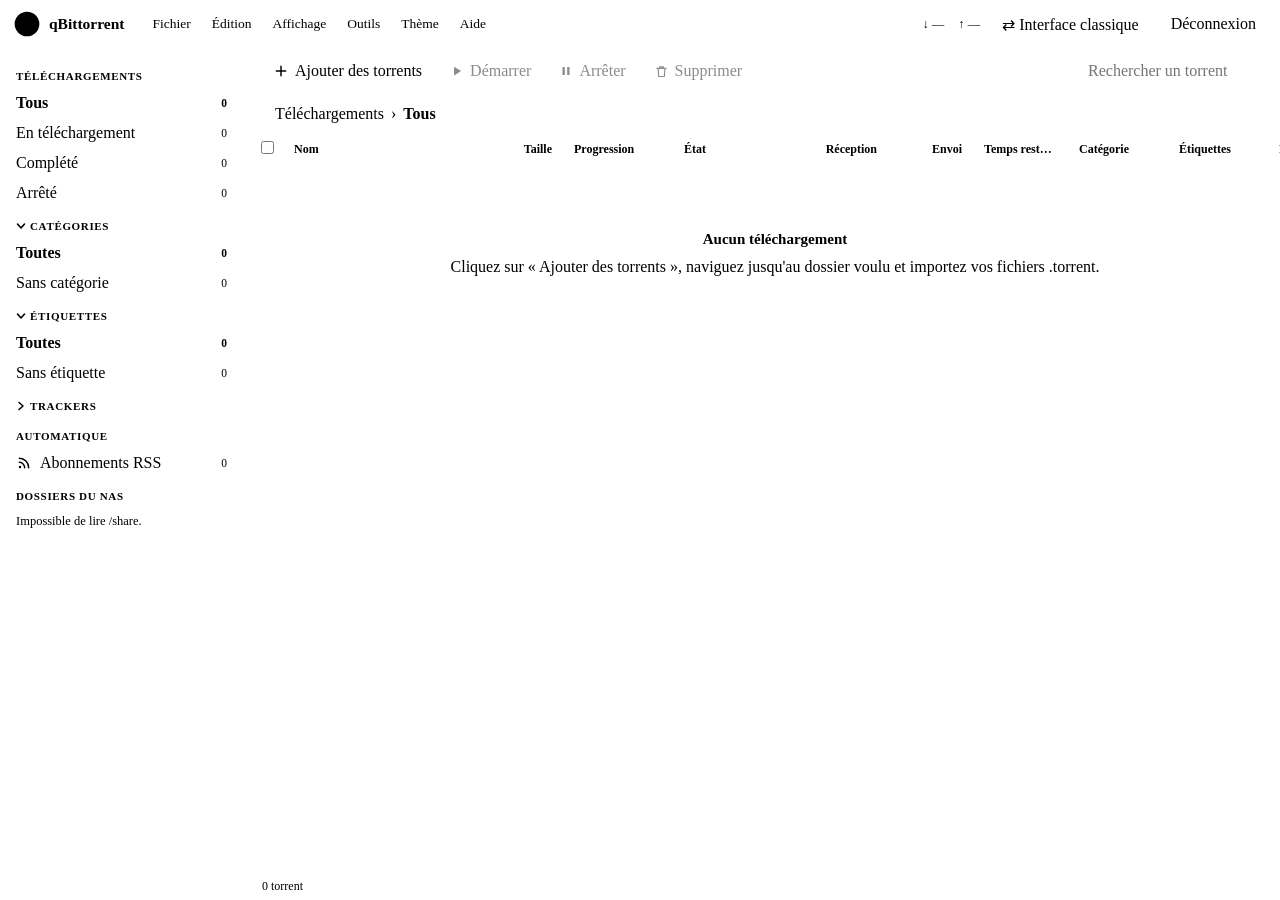
==== commit a1f1f8f7: "Thèmes, lots 2 et 3 : menu Thème et polices locales (5.3.6.0) - Menu Thème entre Outils et Aide : Au" ====
--- a/src/shared/webui/private/index.html
+++ b/src/shared/webui/private/index.html
@@ -11,6 +11,25 @@
 <meta name="viewport" content="width=device-width, initial-scale=1">
 <title>qBittorrent</title>
 <link rel="stylesheet" href="explorer/themes.css?v=__QPKG_VER__">
+<script>
+// Thème (menu Thème) : appliqué ici, avant l'affichage, pour ne pas apercevoir le thème
+// par défaut. « auto » suit le réglage clair / sombre du système, en direct.
+var THEME_IDS = ['classique', 'ardoise', 'papier', 'signal', 'minimal', 'futur', 'terminal'];
+function themeChoice() {
+  try { var t = JSON.parse(localStorage.getItem('qbfs.theme')); return t === 'auto' || THEME_IDS.indexOf(t) >= 0 ? t : 'classique'; }
+  catch (e) { return window.themeSession || 'classique'; }
+}
+function applyTheme(t) {
+  t = t || themeChoice(); window.themeSession = t;
+  var r = t === 'auto' ? (matchMedia('(prefers-color-scheme: dark)').matches ? 'ardoise' : 'papier') : t;
+  if (r === 'classique') document.documentElement.removeAttribute('data-theme');
+  else document.documentElement.setAttribute('data-theme', r);
+}
+applyTheme();
+try { matchMedia('(prefers-color-scheme: dark)').addEventListener('change', function () { if (window.themeSession === 'auto') applyTheme('auto'); }); } catch (e) {}
+// Thème changé dans un autre onglet
+window.addEventListener('storage', function (e) { if (e.key === 'qbfs.theme') applyTheme(); });
+</script>
 <style>
   /* Couleurs, polices, arrondis et ombres : explorer/themes.css (variables) */
   * { box-sizing:border-box; }
@@ -210,6 +229,9 @@
   .menu .mh { padding:8px 14px 3px; font-size:11px; font-weight:700; letter-spacing:.05em; text-transform:uppercase; color:var(--muted); }
   .menu button .sub { margin-left:auto; padding-left:18px; color:var(--menu-icon); }
   .menu button.open { background:var(--menu-hover); }
+  .menu .swatch { margin-left:auto; padding-left:16px; display:flex; gap:6px; }
+  .menu .swatch > span { display:flex; border:1px solid var(--border); }
+  .menu .swatch i { width:10px; height:14px; }
   th[data-sort] { cursor:pointer; user-select:none; }
   th[data-sort]:hover { color:var(--accent-strong); }
   th .arr { font-size:10px; margin-left:3px; color:var(--sort-arrow); }
@@ -1152,6 +1174,7 @@
       '-', ['titlespeed', 'Vitesse dans la barre de titre', null, false, !!store.get('titleSpeed', false)]]],
     ['Outils', [['settings', 'Réglages…'], ['limits', 'Limites de vitesse globales…'], ['alt', 'Limites de vitesse alternatives', null, false, !!state.altSpeed], '-',
       ['cookies', 'Gérer les cookies…'], '-', ['passwd', 'Mot de passe…']]],
+    ['Thème', themeItems()],
     ['Aide', [['about', 'À propos…'], ['guide', 'Guide d\'utilisation'], ['issue', 'Signaler un problème']]],
   ];
 }
@@ -1159,11 +1182,12 @@
   return items.map((it) => {
     if (it === '-') return '<hr>';
     if (it[0] === '#') return `<div class="mh">${esc(it[1])}</div>`;
-    const [act, label, icon, disabled, checked, sub] = it;
+    const [act, label, icon, disabled, checked, sub, extra] = it; // extra : HTML ajouté après le libellé (aperçu)
     const mark = checked !== undefined && checked !== null ? (checked ? '✓' : '') : (icon || '');
     if (sub) return `<button role="menuitem" aria-haspopup="menu" data-msub="${esc(act)}" ${disabled ? 'disabled' : ''}><span class="mi">${mark}</span>${esc(label)}<span class="sub">›</span></button>`;
     const isCk = checked !== undefined && checked !== null;
-    return `<button role="menuitem${isCk ? `checkbox" aria-checked="${checked ? 'true' : 'false'}` : ''}" data-mact="${esc(act)}" ${disabled ? 'disabled' : ''}><span class="mi">${mark}</span>${esc(label)}</button>`;
+    const role = isCk ? (act.startsWith('theme:') ? 'menuitemradio' : 'menuitemcheckbox') : 'menuitem';
+    return `<button role="${role}"${isCk ? ` aria-checked="${checked ? 'true' : 'false'}"` : ''} data-mact="${esc(act)}" ${disabled ? 'disabled' : ''}><span class="mi">${mark}</span>${esc(label)}${extra || ''}</button>`;
   }).join('');
 }
 let openMenu = null;
@@ -1245,7 +1269,24 @@
   $('#menubar').innerHTML = menus().map(([t], i) => `<button data-menu="${i}" aria-haspopup="menu">${t}</button>`).join('')
     + '<button class="mall" data-menu="all" aria-haspopup="menu">Menu ▾</button>';
 }
+/* ---------- Thèmes (variables : explorer/themes.css ; application : script du <head>) ---------- */
+const THEME_NAMES = { classique: 'Classique', ardoise: 'Ardoise', papier: 'Papier', signal: 'Signal', minimal: 'Minimal', futur: 'Futur', terminal: 'Terminal' };
+// Aperçu : fond, panneau, accent, texte du thème (data-theme sur l'aperçu lui-même)
+const swatch = (ids) => `<span class="swatch" aria-hidden="true">${ids.map((id) =>
+  `<span data-theme="${id}">${['bg', 'panel', 'accent', 'text'].map((v) => `<i style="background:var(--${v})"></i>`).join('')}</span>`).join('')}</span>`;
+function themeItems() {
+  const cur = window.themeSession || 'classique';
+  return [['theme:auto', 'Automatique (clair : Papier, sombre : Ardoise)', null, false, cur === 'auto', null, swatch(['papier', 'ardoise'])], '-',
+    ...THEME_IDS.map((id) => [`theme:${id}`, THEME_NAMES[id], null, false, cur === id, null, swatch([id])])];
+}
+// Changement immédiat : seul l'attribut data-theme de <html> change, la liste n'est pas reconstruite
+function setTheme(id) {
+  if (id !== 'auto' && !THEME_IDS.includes(id)) return;
+  store.set('theme', id);
+  applyTheme(id);
+}
 async function runMenu(act) {
+  if (act.startsWith('theme:')) return setTheme(act.slice(6));
   const hs = selHashes(), n = hs.length, p = (path, extra = {}) => apiAct(path, { hashes: hs.join('|'), ...extra });
   const done = (msg) => { if (msg) toast(msg); setTimeout(poll, 400); };
   if (await runTorrentMenu(act, hs)) return;
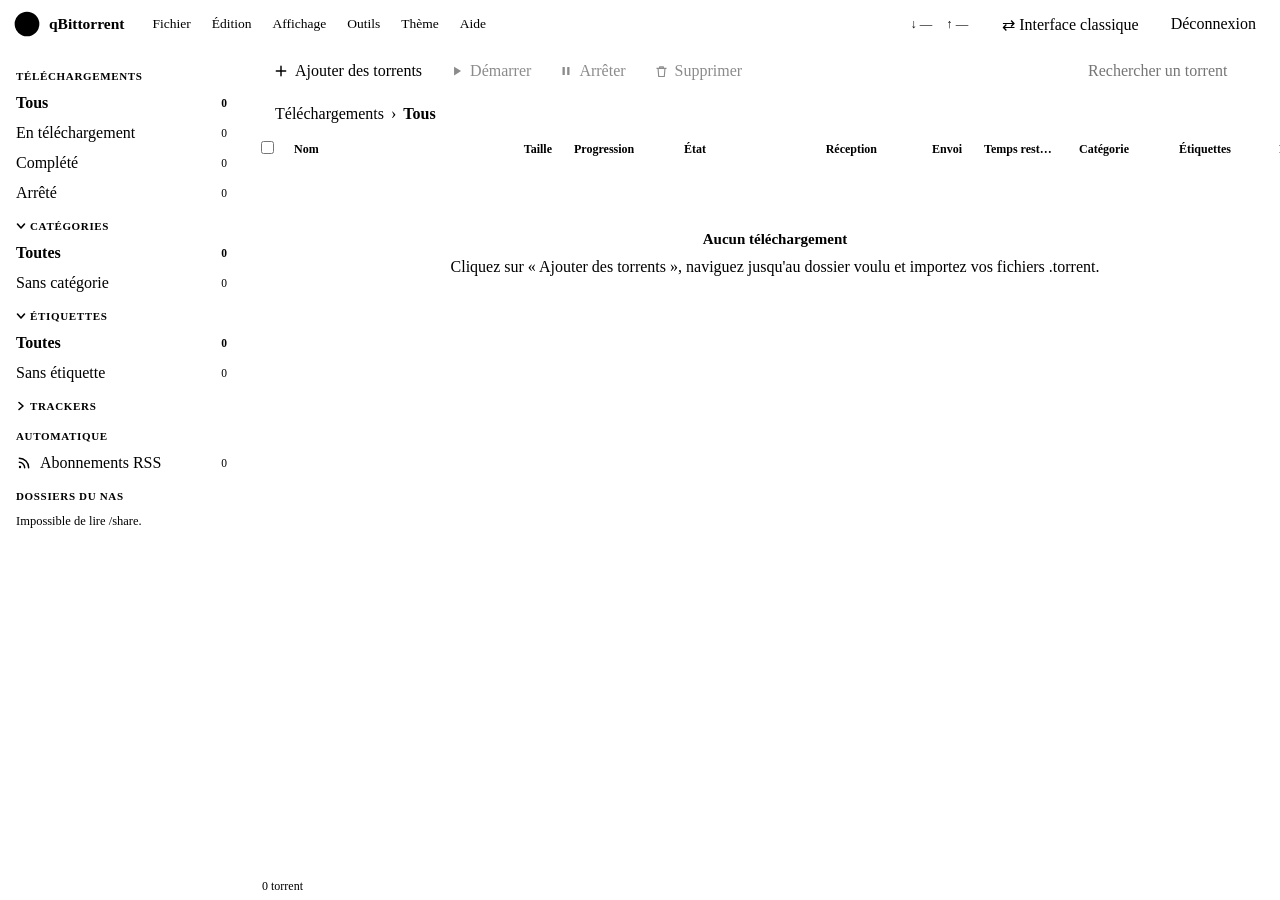
==== commit 21c0fd7a: "Interface en anglais, sélecteur FR / EN dans la barre du haut Le français reste la langue du code. E" ====
--- a/src/shared/webui/private/index.html
+++ b/src/shared/webui/private/index.html
@@ -14,7 +14,7 @@
 <script>
 // Thème (menu Thème) : appliqué ici, avant l'affichage, pour ne pas apercevoir le thème
 // par défaut. « auto » suit le réglage clair / sombre du système, en direct.
-var THEME_IDS = ['classique', 'ardoise', 'papier', 'signal', 'minimal', 'futur', 'terminal'];
+var THEME_IDS = ['classique', 'ardoise', 'papier', 'signal', 'minimal', 'futur', 'terminal', 'aurore'];
 function themeChoice() {
   try { var t = JSON.parse(localStorage.getItem('qbfs.theme')); return t === 'auto' || THEME_IDS.indexOf(t) >= 0 ? t : 'classique'; }
   catch (e) { return window.themeSession || 'classique'; }
@@ -30,6 +30,9 @@
 // Thème changé dans un autre onglet
 window.addEventListener('storage', function (e) { if (e.key === 'qbfs.theme') applyTheme(); });
 </script>
+<!-- Langue (FR / EN) : explorer/i18n.js -->
+<script src="explorer/i18n-en.js?v=__QPKG_VER__"></script>
+<script src="explorer/i18n.js?v=__QPKG_VER__"></script>
 <style>
   /* Couleurs, polices, arrondis et ombres : explorer/themes.css (variables) */
   * { box-sizing:border-box; }
@@ -47,6 +50,12 @@
   .tbtn { background:var(--header-btn-bg); border:1px solid var(--header-btn-border); color:var(--header-text); border-radius:var(--radius-btn); padding:5px 10px; cursor:pointer; white-space:nowrap; }
   .tbtn:hover { background:var(--header-btn-hover); }
   .burger { display:none; background:none; border:0; color:var(--header-text); padding:6px; cursor:pointer; }
+  /* Sélecteur de langue (rempli par explorer/i18n.js) */
+  .langsw { display:flex; flex:none; border:1px solid var(--header-btn-border); border-radius:var(--radius-btn); overflow:hidden; }
+  .langsw button { background:var(--header-btn-bg); border:0; color:var(--header-text); padding:5px 8px; cursor:pointer; font-size:12px; font-weight:600; letter-spacing:.03em; }
+  .langsw button + button { border-left:1px solid var(--header-btn-border); }
+  .langsw button:hover { background:var(--header-btn-hover); }
+  .langsw button.on { background:var(--header-menu-hover); box-shadow:inset 0 -2px 0 var(--header-text); cursor:default; }
 
   /* --- Disposition --- */
   .layout { display:flex; height:calc(100% - 48px); }
@@ -229,6 +238,13 @@
   .menu .mh { padding:8px 14px 3px; font-size:11px; font-weight:700; letter-spacing:.05em; text-transform:uppercase; color:var(--muted); }
   .menu button .sub { margin-left:auto; padding-left:18px; color:var(--menu-icon); }
   .menu button.open { background:var(--menu-hover); }
+  .pchars { display:none; }
+  .gauge { display:none; }
+  .gauge svg { display:block; }
+  .gauge circle { fill:none; stroke-width:4; }
+  .gauge .gt { stroke:var(--progress-track); }
+  .gauge .gv { stroke:var(--accent); transform:rotate(-90deg); transform-origin:50% 50%; transition:stroke-dasharray .4s; }
+  #g-up .gv { stroke:var(--accent-2, var(--accent)); }
   .menu .swatch { margin-left:auto; padding-left:16px; display:flex; gap:6px; }
   .menu .swatch > span { display:flex; border:1px solid var(--border); }
   .menu .swatch i { width:10px; height:14px; }
@@ -302,7 +318,8 @@
   </div>
   <nav class="menubar" id="menubar" aria-label="Menus"></nav>
   <div class="grow"></div>
-  <div class="speeds" id="speeds" title="Limites de vitesse globales" style="cursor:pointer"><span id="spd-dl">↓ —</span><span id="spd-up">↑ —</span></div>
+  <div class="speeds" id="speeds" title="Limites de vitesse globales" style="cursor:pointer"><span class="gauge" id="g-dl" aria-hidden="true"></span><span id="spd-dl">↓ —</span><span class="gauge" id="g-up" aria-hidden="true"></span><span id="spd-up">↑ —</span></div>
+  <span class="langsw" id="langsw"></span>
   <button class="tbtn hide-sm" id="classic" title="Ouvrir l'interface d'origine de qBittorrent">⇄ Interface classique</button>
   <button class="tbtn" id="logout">Déconnexion</button>
 </header>
@@ -387,7 +404,11 @@
 function normalize(p) {
   if (!p) return p;
   p = p.replace(/\/+$/, '') || '/';
-  if (ROOT === '/share') p = p.replace(/^\/share\/(CACHEDEV\d+_DATA|MD\d+_DATA|HD[A-Z]_DATA|ZFS\d+_DATA)(?=\/|$)/, '/share');
+  // /share/CACHEDEV1_DATA/<partage>/… → /share/<partage>/… : QTS crée un lien /share/<partage>
+  // pour chaque dossier partagé. Pas pour les dossiers cachés (.qpkg, @Recycle…), qui n'ont pas
+  // de lien : raccourcis, ils désigneraient un dossier inexistant de /share, petit système de
+  // fichiers en mémoire (espace libre faux, téléchargements écrits en mémoire).
+  if (ROOT === '/share') p = p.replace(/^\/share\/(CACHEDEV\d+_DATA|MD\d+_DATA|HD[A-Z]_DATA|ZFS\d+_DATA)(?=\/(?![.@#])|$)/, '/share');
   return p;
 }
 function visibleName(name, dir) {
@@ -829,6 +850,15 @@
 function toFeedUrl(s) {
   let u; try { u = new URL(s.trim()); } catch (_) { return null; }
   if (!/^https?:$/.test(u.protocol)) return null;
+  return u.toString();
+}
+// Adresse d'une page de résultats de recherche → version flux RSS de la même recherche,
+// selon la convention répandue « page=rss » (ajoutée à la fin, comme dans les versions
+// précédentes). null si l'adresse désigne déjà un flux.
+function rssVariant(s) {
+  let u; try { u = new URL(s); } catch (_) { return null; }
+  if (u.searchParams.get('page') === 'rss' || /rss|atom|feed|\.xml$/i.test(u.pathname) || ![...u.searchParams.keys()].length) return null;
+  u.searchParams.set('page', 'rss');
   return u.toString();
 }
 function nameFromUrl(s) {
@@ -908,7 +938,7 @@
         }
         toast('Abonnement mis à jour'); loadRss(); return;
       }
-      const url = toFeedUrl(bd.querySelector('#rs-url').value);
+      let url = toFeedUrl(bd.querySelector('#rs-url').value);
       if (!url) { err('Collez une adresse web complète (https://…).'); return false; }
       const nm = bd.querySelector('#rs-name').value.trim() || nameFromUrl(url);
       if (!nm || /\\/.test(nm)) { err('Nom invalide (le caractère \\ est interdit).'); return false; }
@@ -916,16 +946,30 @@
       const old = bd.querySelector('#rs-old').checked;
       ok.textContent = 'Lecture du flux…';
       await ensureRssEnabled();
-      let feedPath = nm, created = false;
-      const add = await post('rss/addFeed', { url, path: nm });
-      if (add.ok) created = true;
-      else {
-        const existing = flattenFeeds(await api('rss/items').then((x) => x.json())).find((x) => x.url === url);
-        if (!existing) { ok.textContent = 'S\'abonner'; err('Impossible d\'ajouter ce flux : ' + (await add.text())); return false; }
-        feedPath = existing.path;
+      // Ajoute le flux et attend que qBittorrent l'ait lu
+      const readFeed = async (u) => {
+        let feedPath = nm, created = false;
+        const add = await post('rss/addFeed', { url: u, path: nm });
+        if (add.ok) created = true;
+        else {
+          const existing = flattenFeeds(await api('rss/items').then((x) => x.json())).find((x) => x.url === u);
+          if (!existing) return { addError: await add.text() };
+          feedPath = existing.path;
+        }
+        await post('rss/refreshItem', { itemPath: feedPath });
+        return { feedPath, created, ...(await waitFeed(u)) };
+      };
+      let rd = await readFeed(url);
+      // Page de résultats d'un site collée au lieu de son flux : essai de la version RSS
+      const alt = (rd.addError || !rd.feed || rd.feed.hasError) && rssVariant(url);
+      if (alt) {
+        if (rd.created) await post('rss/removeItem', { path: rd.feedPath });
+        const r2 = await readFeed(alt);
+        if (!r2.addError && r2.feed && !r2.feed.hasError) { rd = r2; url = alt; bd.querySelector('#rs-url').value = alt; }
+        else if (r2.created) await post('rss/removeItem', { path: r2.feedPath });
       }
-      await post('rss/refreshItem', { itemPath: feedPath });
-      const { feed, loaded } = await waitFeed(url);
+      if (rd.addError) { ok.textContent = 'S\'abonner'; err('Impossible d\'ajouter ce flux : ' + rd.addError); return false; }
+      const { feed, loaded, feedPath, created } = rd;
       // Flux illisible, ou pas encore lu alors qu'il faut ignorer les épisodes déjà publiés
       if (!feed || feed.hasError || (!loaded && !old)) {
         if (created) await post('rss/removeItem', { path: feedPath });
@@ -1178,16 +1222,31 @@
     ['Aide', [['about', 'À propos…'], ['guide', 'Guide d\'utilisation'], ['issue', 'Signaler un problème']]],
   ];
 }
+// Raccourci de chaque entrée : la première lettre libre de son libellé, sinon un chiffre
+function menuKeys(items) {
+  const used = new Set(), keys = new Map();
+  for (const it of items) {
+    if (!Array.isArray(it) || it[0] === '#') continue;
+    const letters = it[1].normalize('NFD').replace(/[\u0300-\u036f]/g, '').toUpperCase().replace(/[^A-Z0-9]/g, '');
+    // à défaut, un chiffre libre (menus longs dont les libellés partagent leurs lettres)
+    const k = [...letters].find((c) => !used.has(c)) || [...'123456789'].find((c) => !used.has(c));
+    if (k) { used.add(k); keys.set(it, k); }
+  }
+  return keys;
+}
 function menuHTML(items) {
+  const keys = menuKeys(items);
   return items.map((it) => {
     if (it === '-') return '<hr>';
     if (it[0] === '#') return `<div class="mh">${esc(it[1])}</div>`;
     const [act, label, icon, disabled, checked, sub, extra] = it; // extra : HTML ajouté après le libellé (aperçu)
     const mark = checked !== undefined && checked !== null ? (checked ? '✓' : '') : (icon || '');
-    if (sub) return `<button role="menuitem" aria-haspopup="menu" data-msub="${esc(act)}" ${disabled ? 'disabled' : ''}><span class="mi">${mark}</span>${esc(label)}<span class="sub">›</span></button>`;
+    // Raccourci : attribut seulement (le thème Terminal l'affiche entre crochets par CSS)
+    const k = keys.get(it), acc = k ? ` data-key="${k}" aria-keyshortcuts="${k}"` : '';
+    if (sub) return `<button role="menuitem" aria-haspopup="menu" data-msub="${esc(act)}"${acc} ${disabled ? 'disabled' : ''}><span class="mi">${mark}</span>${esc(label)}<span class="sub">›</span></button>`;
     const isCk = checked !== undefined && checked !== null;
     const role = isCk ? (act.startsWith('theme:') ? 'menuitemradio' : 'menuitemcheckbox') : 'menuitem';
-    return `<button role="${role}"${isCk ? ` aria-checked="${checked ? 'true' : 'false'}"` : ''} data-mact="${esc(act)}" ${disabled ? 'disabled' : ''}><span class="mi">${mark}</span>${esc(label)}${extra || ''}</button>`;
+    return `<button role="${role}"${isCk ? ` aria-checked="${checked ? 'true' : 'false'}"` : ''} data-mact="${esc(act)}"${acc} ${disabled ? 'disabled' : ''}><span class="mi">${mark}</span>${esc(label)}${extra || ''}</button>`;
   }).join('');
 }
 let openMenu = null;
@@ -1270,14 +1329,15 @@
     + '<button class="mall" data-menu="all" aria-haspopup="menu">Menu ▾</button>';
 }
 /* ---------- Thèmes (variables : explorer/themes.css ; application : script du <head>) ---------- */
-const THEME_NAMES = { classique: 'Classique', ardoise: 'Ardoise', papier: 'Papier', signal: 'Signal', minimal: 'Minimal', futur: 'Futur', terminal: 'Terminal' };
+const THEME_NAMES = { classique: 'Classique', ardoise: 'Ardoise', papier: 'Papier', signal: 'Signal', minimal: 'Minimal', futur: 'Futur', terminal: 'Terminal', aurore: 'Aurore' };
 // Aperçu : fond, panneau, accent, texte du thème (data-theme sur l'aperçu lui-même)
 const swatch = (ids) => `<span class="swatch" aria-hidden="true">${ids.map((id) =>
   `<span data-theme="${id}">${['bg', 'panel', 'accent', 'text'].map((v) => `<i style="background:var(--${v})"></i>`).join('')}</span>`).join('')}</span>`;
 function themeItems() {
   const cur = window.themeSession || 'classique';
   return [['theme:auto', 'Automatique (clair : Papier, sombre : Ardoise)', null, false, cur === 'auto', null, swatch(['papier', 'ardoise'])], '-',
-    ...THEME_IDS.map((id) => [`theme:${id}`, THEME_NAMES[id], null, false, cur === id, null, swatch([id])])];
+    ...THEME_IDS.map((id) => [`theme:${id}`, THEME_NAMES[id], null, false, cur === id, null, swatch([id])]),
+    ...(window.fxThemeItems ? fxThemeItems() : [])]; // réglages d'effets du thème affiché (explorer/effets.js)
 }
 // Changement immédiat : seul l'attribut data-theme de <html> change, la liste n'est pas reconstruite
 function setTheme(id) {
@@ -1287,6 +1347,7 @@
 }
 async function runMenu(act) {
   if (act.startsWith('theme:')) return setTheme(act.slice(6));
+  if (act.startsWith('fx:')) return window.fxRun && fxRun(act);
   const hs = selHashes(), n = hs.length, p = (path, extra = {}) => apiAct(path, { hashes: hs.join('|'), ...extra });
   const done = (msg) => { if (msg) toast(msg); setTimeout(poll, 400); };
   if (await runTorrentMenu(act, hs)) return;
@@ -1372,6 +1433,14 @@
     e.preventDefault(); openSub(cur); openMenu.subEl?.querySelector('button:not(:disabled)')?.focus(); return;
   }
   if (e.key === 'ArrowLeft' && inSub) { e.preventDefault(); const b = openMenu.subBtn; closeSub(); b.focus(); return; }
+  // Lettre de raccourci (affichée entre crochets par le thème Terminal)
+  if (e.key.length === 1 && /[a-z0-9]/i.test(e.key) && !e.ctrlKey && !e.metaKey && !e.altKey) {
+    const b = m.querySelector(`:scope > button[data-key="${e.key.toUpperCase()}"]:not(:disabled)`);
+    if (!b) return;
+    e.preventDefault();
+    if (b.dataset.msub) { openSub(b); openMenu.subEl?.querySelector('button:not(:disabled)')?.focus(); } else b.click();
+    return;
+  }
   if (!['ArrowDown', 'ArrowUp', 'Home', 'End'].includes(e.key)) return;
   const items = [...m.querySelectorAll(':scope > button:not(:disabled)')];
   if (!items.length) return;
@@ -2011,6 +2080,7 @@
     const tr = await syncMain();
     $('#spd-dl').textContent = '↓ ' + fmtSpeed(tr.dl_info_speed);
     $('#spd-up').textContent = '↑ ' + fmtSpeed(tr.up_info_speed);
+    updateGauges(tr);
     state.conn = tr;
     updateTitle();
     if (!state.freeAt || Date.now() - state.freeAt > 30000) { state.freeAt = Date.now(); freeSpace(state.defaultPath).then((f) => { state.free = f; }); }
@@ -2035,21 +2105,25 @@
   renderAll();
   renderMenubar();
   if (store.get('mustChange', false)) passwordDialog(true);
-  loadRss(); // compteur de la barre latérale
   api('app/preferences').then((r) => r.json()).then((p) => { state.prefs = p; }).catch(() => {});
   try {
     const r = await api('app/defaultSavePath');
     if (r.ok) state.defaultPath = normalize((await r.text()).trim()) || ROOT;
   } catch (_) {}
-  try { await loadKids(ROOT); } catch (_) {}
-  if (!tree.kids.get(ROOT)?.length) $('#tree').innerHTML = `<div class="tree-msg">Impossible de lire ${esc(ROOT)}.</div>`;
-  else renderTree();
+  // La liste des torrents d'abord : les dossiers du NAS se lisent en même temps (sans la
+  // retarder), les abonnements RSS (réponse volumineuse : tous les articles) seulement après
+  loadKids(ROOT).catch(() => {}).then(() => {
+    if (!tree.kids.get(ROOT)?.length) $('#tree').innerHTML = `<div class="tree-msg">Impossible de lire ${esc(ROOT)}.</div>`;
+    else renderTree();
+  });
   await poll();
+  loadRss(); // compteur de la barre latérale
   handleDownloadHash(); // lien magnet ouvert depuis le navigateur (…#download=magnet:…)
   window.addEventListener('hashchange', handleDownloadHash); // onglet déjà ouvert
   setInterval(poll, 2000);
   document.addEventListener('visibilitychange', () => { if (!document.hidden) poll(); });
 })();
 </script>
+<script src="explorer/effets.js?v=__QPKG_VER__"></script>
 </body>
 </html>
